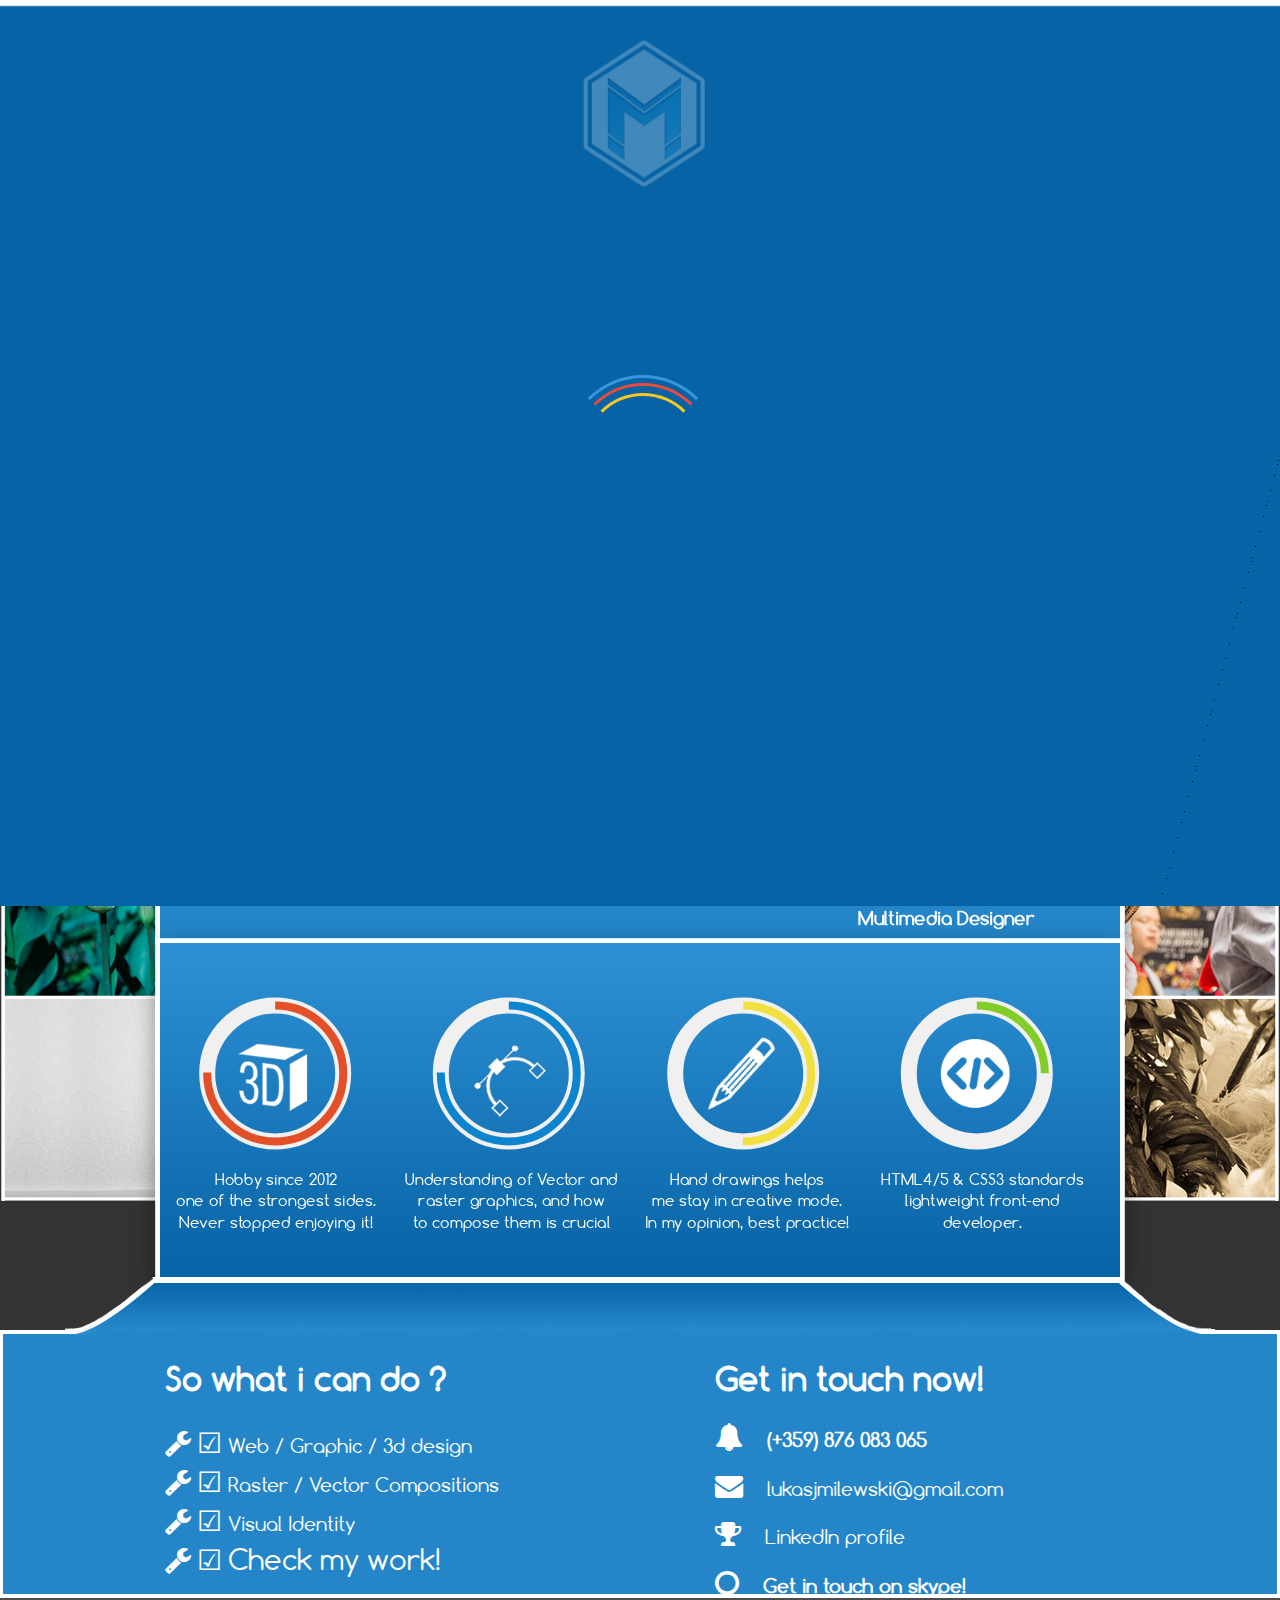
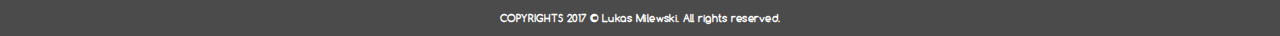
==== index.html @ 4ed50b87 "Updates" ====
<!DOCTYPE html>
<html>
	<head>
		<meta charset="UTF-8" />
			<title>Lukas Jan Milewski Personal Website</title>
                <meta name="robots" content="index" />
                <meta name="description" content="This is my personal website" />
                <meta name="keywords" content="Web designer , webdesignm web design , frontend developer , multimedia designer, graphic designer, grafisk designer , 3d , internship student from europe, 3d art, freelance designer, posters, logos, vector bitmap graphics, junior freelance designer ,
                                        prywatny freelancer , prywatny grafik komputerowy podkarpackie , grafik komputerowy podkarpackie , freelancer podkarpacke , webdesigner podkarpackie , freelance web designer , grafik do wynajęcia , szukam grafika komputerowego, szukam grafika komputerowego na podkarpaciu , prywatni graficy na podkarpaciu , prywatny grafik komputerowy podkarpacie
 />


                 <meta name="viewport" content="width=device-width, initial-scale=1">

                <link rel="Stylesheet" type="text/css" href="css/styles.css" />
                <link rel="stylesheet" type="text/css" href="css/font-awesome-animation.min.css">
                <link rel="stylesheet" type="text/css" href="css/mediaQuerries.css" />
                <link rel="stylesheet" type="text/css" href="https://cdnjs.cloudflare.com/ajax/libs/font-awesome/4.5.0/css/font-awesome.css">

                <link rel="shortcut icon" href="img/logo.ico">

                <script type="text/javascript" src="js/jquery-1.9.1.min.js"></script>
                <script type="text/javascript" src="js/jssor.slider.mini.js"></script>




			<script>
					jQuery(document).ready(function ($) {

						var jssor_1_SlideshowTransitions = [

                            {$Duration:1000,x:-0.1,y:-0.7,$Rotate:0.1,$During:{$Left:[0.6,0.4],$Top:[0.6,0.4],$Rotate:[0.6,0.4]},$Easing:{$Left:$Jease$.$InQuad,$Top:$Jease$.$InQuad,$Opacity:$Jease$.$Linear,$Rotate:$Jease$.$InQuad},$Opacity:2,$Brother:{$Duration:1000,x:0.2,y:0.5,$Rotate:-0.1,$Easing:{$Left:$Jease$.$InQuad,$Top:$Jease$.$InQuad,$Opacity:$Jease$.$Linear,$Rotate:$Jease$.$InQuad},$Opacity:2}},
                                /*
						  {$Duration:1000,x:0.2,y:-0.1,$Delay:20,$Cols:8,$Rows:4,$Clip:15,$During:{$Left:[0.3,0.7],$Top:[0.3,0.7]},$Formation:$JssorSlideshowFormations$.$FormationStraightStairs,$Assembly:260,$Easing:{$Left:$Jease$.$InWave,$Top:$Jease$.$InWave,$Clip:$Jease$.$OutQuad},$Outside:true,$Round:{$Left:0.8,$Top:2.5}},
						  {$Duration:1000,x:0.3,y:-0.3,$Delay:80,$Cols:8,$Rows:4,$Clip:15,$During:{$Left:[0.3,0.7],$Top:[0.3,0.7]},$Easing:{$Left:$Jease$.$InJump,$Top:$Jease$.$InJump,$Clip:$Jease$.$OutQuad},$Outside:true,$Round:{$Left:0.8,$Top:2.5}},
						  {$Duration:1000,x:1,y:0.2,$Delay:30,$Cols:10,$Rows:5,$Clip:15,$During:{$Left:[0.3,0.7],$Top:[0.3,0.7]},$SlideOut:true,$Reverse:true,$Formation:$JssorSlideshowFormations$.$FormationStraightStairs,$Assembly:2050,$Easing:{$Left:$Jease$.$InOutSine,$Top:$Jease$.$OutWave,$Clip:$Jease$.$InOutQuad},$Outside:true,$Round:{$Top:1.3}},

						  {$Duration:1000,$Delay:30,$Cols:8,$Rows:4,$Clip:15,$SlideOut:true,$Formation:$JssorSlideshowFormations$.$FormationStraightStairs,$Assembly:2049,$Easing:$Jease$.$OutQuad},
						  {$Duration:1000,$Delay:80,$Cols:8,$Rows:4,$Clip:15,$SlideOut:true,$Easing:$Jease$.$OutQuad},
						  {$Duration:1000,y:-1,$Cols:12,$Formation:$JssorSlideshowFormations$.$FormationStraight,$ChessMode:{$Column:12}},
						  {$Duration:1000,x:-0.2,$Delay:40,$Cols:12,$SlideOut:true,$Formation:$JssorSlideshowFormations$.$FormationStraight,$Assembly:260,$Easing:{$Left:$Jease$.$InOutExpo,$Opacity:$Jease$.$InOutQuad},$Opacity:2,$Outside:true,$Round:{$Top:0.5}},
						  {$Duration:1000,y:-1,$Delay:60,$Cols:15,$SlideOut:true,$Formation:$JssorSlideshowFormations$.$FormationStraight,$Easing:$Jease$.$OutJump,$Round:{$Top:1.5}}*/
						];

						var jssor_1_options = {
						  $AutoPlay: true,
						  $SlideshowOptions: {
							$Class: $JssorSlideshowRunner$,
							$Transitions: jssor_1_SlideshowTransitions,
							$TransitionsOrder: 1
						  },
						  $ArrowNavigatorOptions: {
							$Class: $JssorArrowNavigator$
						  },
						  $BulletNavigatorOptions: {
							$Class: $JssorBulletNavigator$
						  }
						};

						var jssor_1_slider = new $JssorSlider$("jssor_1", jssor_1_options);

						//responsive code begin
						//you can remove responsive code if you don't want the slider scales while window resizing
						function ScaleSlider() {
							var refSize = jssor_1_slider.$Elmt.parentNode.clientWidth;
							if (refSize) {
								refSize = Math.min(refSize, 960);
								jssor_1_slider.$ScaleWidth(refSize);
							}
							else {
								window.setTimeout(ScaleSlider, 30);
							}
						}
						ScaleSlider();
						$(window).bind("load", ScaleSlider);
						$(window).bind("resize", ScaleSlider);
						$(window).bind("orientationchange", ScaleSlider);
						//responsive code end
					});
		</script>

		<style>

			/* jssor slider bullet navigator skin 01 css */
			/*
			.jssorb01 div           (normal)
			.jssorb01 div:hover     (normal mouseover)
			.jssorb01 .av           (active)
			.jssorb01 .av:hover     (active mouseover)
			.jssorb01 .dn           (mousedown)
			*/
			.jssorb01 {
				position: absolute;
			}
			.jssorb01 div, .jssorb01 div:hover, .jssorb01 .av {
				position: absolute;
				/* size of bullet elment */
				width: 12px;
				height: 12px;
				filter: alpha(opacity=70);
				opacity: .7;
				overflow: hidden;
				cursor: pointer;
				border: #000 1px solid;
			}
			.jssorb01 div { background-color: gray; }
			.jssorb01 div:hover, .jssorb01 .av:hover { background-color: #d3d3d3; }
			.jssorb01 .av { background-color: #fff; }
			.jssorb01 .dn, .jssorb01 .dn:hover { background-color: #555555; }

			/* jssor slider arrow navigator skin 05 css */
			/*
			.jssora05l                  (normal)
			.jssora05r                  (normal)
			.jssora05l:hover            (normal mouseover)
			.jssora05r:hover            (normal mouseover)
			.jssora05l.jssora05ldn      (mousedown)
			.jssora05r.jssora05rdn      (mousedown)
			*/
			.jssora05l, .jssora05r {
				display: block;
				position: absolute;
				/* size of arrow element */
				width: 40px;
				height: 40px;
				cursor: pointer;
				background: url('img/a17.png') no-repeat;
				overflow: hidden;
			}
			.jssora05l { background-position: -10px -40px; }
			.jssora05r { background-position: -70px -40px; }
			.jssora05l:hover { background-position: -130px -40px; }
			.jssora05r:hover { background-position: -190px -40px; }
			.jssora05l.jssora05ldn { background-position: -250px -40px; }
			.jssora05r.jssora05rdn { background-position: -310px -40px; }
		</style>

        <style>

            .mainContainer {height:1084px;}
            footer {margin-top: 0px;}
        </style>
	</head>
	<body>
		<div class="languageBar">
			<div class="languageHolder">
				<div id="en"><a href="#">EN</a></div>
				<div id="pl">PL</div>
				<div id="dk">DK</div>
			</div>
		</div>
        <div class="PushNavigation"></div>
		<div class="navigation">
			<div class="navigationImage">
					<div class="navigationBar">
						<ul>
						  <li><a class="glow" href="index.html">Home</a></li>
						  <li><a class="glow" href="skills.html">Skills</a></li>
						  <li><a class="glow" href="portfolio.html">Portfolio</a></li>
						  <li><a class="glow" href="aboutme.html">About me</a></li>
						</ul>
					</div>
					<div class="logo"></div>
				</div>
		</div>
        <div id="backgroundDrawings"><img src="img/background-drawings.png"></div>
		<div class="mainContainer">

				 <div id="jssor_1" style="position: relative; margin: 0 auto; top: 0px; left: 0px; width:960px; height: 450px; overflow: hidden; visibility: hidden; border: 4px solid white; box-shadow: 0px 7px 25px 0px rgba(0, 0, 0, 0.5);">
					<!-- Loading Screen -->
					<div data-u="loading" style="position: absolute; top: 0px; left: 0px;">
						<div style="filter: alpha(opacity=70); opacity: 0.7; position: absolute; display: block; top: 0px; left: 0px; width: 100%; height: 100%;"></div>
						<div style="position:absolute;display:block;background:url('img/loading.gif') no-repeat center center;top:0px;left:-4px;width:100%;height:100%;"></div>
					</div>
					<div data-u="slides" style="cursor: default; position: relative; top: 0px; left: -4px; width: 960px; height: 480px; overflow: hidden; ">
						<div data-p="112.50" style="display: none;">
							<img data-u="image" src="img/sliderImage2.png" />
							<h3> &nbsp;&nbsp;Photoshop</h3>
							<h4> &nbsp;&nbsp;&nbsp;Compositions</h4>
						</div>
						<div data-p="112.50" style="display: none;">
							<img data-u="image" src="img/sliderImage.png" />
							<h3> &nbsp;&nbsp;3d Maya 2016 + LightRoom</h3>
							<h4> &nbsp;&nbsp;&nbsp;Rendering, modeling, lighting + lightroom</h4>
						</div>
						<div data-p="112.50" style="display: none;">
							<img data-u="image" src="img/sliderImage3.png" />
							<h3> &nbsp;&nbsp;Photography + Lightroom </h3>
							<h4> &nbsp;&nbsp;&nbsp;Shot taken in Copenhagen's Festival</h4>
						</div>
						<div data-p="112.50" style="display: none;">
							<img data-u="image" src="img/sliderImage4.png" />
							<h3> &nbsp;&nbsp;3d Maya 2016 </h3>
							<h4> &nbsp;&nbsp;&nbsp;Modelling, texturing, rendering</h4>
						</div>
					</div>
					<!-- Bullet Navigator -->
					<div data-u="navigator" class="jssorb01" style="bottom:111px;right:16px;width: 107px; height: 33px;">
						<div data-u="prototype" style="width:12px;height:12px;border-radius: 25px;"></div>
					</div>
					<!-- Arrow Navigator -->
					<span data-u="arrowleft" class="jssora05l" style="top:220px;left:8px;width:40px;height:40px;" data-autocenter="2"></span>
					<span data-u="arrowright" class="jssora05r" style="top:220px;right:8px;width:40px;height:40px;" data-autocenter="2"></span>



		</div>

				<div class="intrudoction">
					<div class="intrudoctionLeft">
						<h1>Be my guest!</h1>
                            <div class="introductionText">

                                <h3>
                                    <p>Graphic / Web hybrid with some light front-end skills.
                                    Started working with graphics in 2013, eager to learn.</p>
                                    <p>Currently living in: <img src="img/flag.svg" class="flag flag-bg" alt="Bulgaria" /> </p>
                                    <p>Bulgaria, Sofia</p>
                                    <p>I always develop, learn, share knowledge and experience.</p>
                                    <p>Enjoy! ;)</p>
                                </h3>

                            </div>

					</div>
					<div class="intrudoctionRight">
						<div id="myFace"><img src="img/myFace.png"/></div>
						<div class="tooltip">
							<p class="tooltiptxt">My pleasure !</p>
						</div>
							<h1>Lukas Jan Milewski</h1>
							<h2> Multimedia Designer</h2>
					</div>
				</div>




			<div class="frontPageSkills">

									<!-- HTML Chart -->
					  <figure class="chart" data-percent="75">
						<figcaption></figcaption>
						 <img class="html" src="img/3dicon.png">
						<svg width="200" height="200">
						  <circle class="outer" cx="95" cy="95" r="85" transform="rotate(-90, 95, 95)"/>
						</svg>

					  </figure>
					  <!-- CSS Chart -->
					  <figure class="chart" data-percent="75">
						<figcaption></figcaption>
						<img class="css" src="img/vectoricon.png">
						<svg width="200" height="200">
						  <circle class="outer" cx="95" cy="95" r="85" transform="rotate(-90, 95, 95)"/>
						</svg>
					  </figure>

					  <!-- Javascript Chart -->
					  <figure class="chart" data-percent="50">
						<figcaption></figcaption>
						<img class="javascript" src="img/drawingicon.png">
						<svg width="200" height="200">
						  <circle class="outer" cx="95" cy="95" r="85" transform="rotate(-90, 95, 95)"/>
						</svg>
					  </figure>

					  <!-- Node.js Chart -->
					  <figure class="chart" data-percent="25">
						<figcaption></figcaption>
						<img class="node" src="img/htmlicon.png">
						<svg width="200" height="200">
						  <circle class="outer" cx="95" cy="95" r="85" transform="rotate(-90, 95, 95)"/>
						</svg>
					  </figure>
					</section>
					<div class="skillsDescription">
						<div class="skills3d">
							<h3>Hobby since 2012  </br>
							one of the strongest sides.</br>
							Never stopped enjoying it! </br></h3>

						</div>
						<div class="skillsVector">
							<h3>Understanding of Vector and </br>
							raster graphics, and how</br>
							to compose them  is crucial</br></h3>

						</div>
						<div class="skillsDrawings">
							<h3>Hand drawings helps</br>
							 me stay in creative mode.</br>
							 In my opinion, best practice!</br></h3>


						</div>
						<div class="skillsCoding">
							<h3>HTML4/5 & CSS3 standards  </br>
							lightweight front-end developer.</br>
							</h3>
				</div>
					</div>
			</div>
		</div>

		<div id="backgroundPhotos"><img src="img/background-photographies.png"></div>

		<!-- <div id="containerPusher"></div> -->

		<footer>
				<div class="footerContainer">
						<div class="footerGraphic"></div>
							<div class="footerSides">
								<div class="footerLeft">
									<h1>So what i can do ?</h1>
                                        <h3>
                                            <i class="fa fa-wrench faa-wrench animated-hover"></i> <a href="" >&#9745</a> Web / Graphic / 3d design <br>
                                            <i class="fa fa-wrench faa-wrench animated-hover"></i> <a href="" style="">&#9745</a> Raster / Vector Compositions <br>
                                            <i class="fa fa-wrench faa-wrench animated-hover"></i> <a href="" style="">&#9745</a> Visual Identity</br>
                                            <i class="fa fa-wrench faa-wrench animated fa-4x"></i> <a href="" style="">&#9745</a> <a href="http://lukasjmilewski.com/portfolio.html" style="">Check my work!</a>
                                        </h3>
								</div>
								<div class="footerRight">
								<a></a>
									<h1>Get in touch now!</h1>
									<h3><i class="fa fa-bell faa-ring animated"></i>&nbsp&nbsp&nbsp <a href="tel:+359876083065">(+359) 876 083 065</a> </br> </h3>
									<h3><i class="fa fa-envelope faa-horizontal animated"></i>   &nbsp&nbsp    lukasjmilewski@gmail.com </br></h3>
									<h3><i class="fa fa-trophy faa-tada animated"></i>&nbsp&nbsp&nbsp <a href="http://www.linkedin.com/in/paxidro">LinkedIn profile</a> </h3>
									<h3><i class="fa fa-circle-o faa-burst animated"></i>  &nbsp&nbsp <a href="skype:avogadra251?call">Get in touch on skype!</a> </br></h3>

								</div>
							</div>
				</div>
				<div class="footerGrey"><h4>COPYRIGHTS 2017 © Lukas Milewski. All rights reserved.</h4></div>
		</footer>
        <a href="https://www.worldflagcounter.com/details/drM" style="display:none;"><img src="https://www.worldflagcounter.com/drM/" alt="Flag Counter"></a>
		<div id="loader-wrapper">
			<div id="loader"></div>

			<div class="loader-section section-left"></div>
			<div class="loader-section section-right"></div>
			<div class="loader-section section-center"></div>
		</div>

		<script type="text/javascript" >
				$(document).ready(function() {
						setTimeout(function(){
							$('body').addClass('loaded');
						}, 3000);

						$("div.logo").css('display', 'none').fadeIn(2500);
					});
		</script type="text/javascript">
		<script>
			/*$(document).ready(function(){

			});*/
		</script>

				<!--Preloader 1 test
			<div id="loading">
				<div id="loading-center">
					<div id="loading-center-absolute">
					<div id="object"></div>
				</div>
			</div>

				</div>

			<script type="text/javascript">
			$(document).ready(function() {
					$(window).load(function() {
					$("#loading-center").click(function() {
					$("#loading").fadeOut(500);
					})
			});

			</script>
			<script type="text/javascript">
				$(window).load(function() {
				   $("#loading").fadeOut(500);
				})
			</script>
			-->


		</div>
	</body>
</html>
---- css/styles.css ----
body {
    background-color: #E9F0F5;
    color: #333;

}


body {
    /*

    background-image: url("../img/background-opacity.png");
     background-repeat: repeat;
    background-size: 600px 600px;


    */


    /*
    linear-gradient(27deg, #151515 5px, transparent 5px) 0 5px,
    linear-gradient(207deg, #151515 5px, transparent 5px) 10px 0px,
    linear-gradient(27deg, #222 5px, transparent 5px) 0px 10px,
    linear-gradient(207deg, #222 5px, transparent 5px) 10px 5px,
    linear-gradient(90deg, #1b1b1b 10px, transparent 10px),
    linear-gradient(#1d1d1d 25%, #1a1a1a 25%, #1a1a1a 50%, transparent 50%, transparent 75%, #242424 75%, #242424);
    */
    background-color: #000C;
    background-size: 20px 20px;
	margin: 0 auto;
    padding: 0;
	font-family: Arial, Helvetica, sans-serif;

}
html {
   -webkit-font-smoothing: antialiased;
  -moz-osx-font-smoothing: grayscale;
}

@font-face {
    font-family: 'myFirstFont';
    src: url('../font/Comfortaa-Regular.ttf');
	font-weight: normal;
    font-style: normal;
}
@font-face {
    font-family: 'mySecondFont';
    src: url('../font/Notera_PersonalUseOnly.ttf');
	font-weight: normal;
    font-style: normal;
}

/*
::-webkit-scrollbar {
  width: 7px;
  height: 7px;
  cursor: pointer
}

::-webkit-scrollbar-track {
  background-color: #ddd;
  border-radius: 10px
}

::-webkit-scrollbar-thumb {
  border-radius: 12px;
  background-color: #2486c9;
}

*/

/* Let's get this party started */
::-webkit-scrollbar {
    width: 16px;
    height: 16px;
}


/* Track */
::-webkit-scrollbar-track {
    -webkit-box-shadow: inset 0 0 6px rgba(0,0,0,0.3);
    -webkit-border-radius: 10px;
    border-radius: 10px;
}

/* Handle */
::-webkit-scrollbar-thumb {
    -webkit-border-radius: 10px;
    border-radius: 10px;
    background: #2486C9;
    -webkit-box-shadow: inset 0 0 6px rgba(0,0,0,0.5);
}
::-webkit-scrollbar-thumb:window-inactive {
    background: rgba(255,0,0,0.4);
}


/*main navigation*/
ul {
	
    list-style-type: none;
    margin: 0;
    padding: 0;
    overflow: hidden;
}
body > div.navigation > div > div.navigationBar > ul li {
float: left;
}

div.navigation > div > div.navigationBar > ul li a {
	font-family: myFirstFont;
    display: block;
    color: white;
    text-align: center;
    padding: 15px 120px;
    text-decoration: none;
	font-weight: bold;
	font-size: 20;
}


.PushNavigation {
    height: 40px;
}



/* Change the link color to #111 (black) on hover */

.navigationBar {
	width: 1200px;
	height:40px;
	margin: 0 auto;

}
/*main navigation*/


.languageBar {
	background-color: #4b4b4b;
	height: 38px;
	min-width: 1280px;
	
}
.navigation {
	border-width: 4px;
	border-top-color: rgb(255, 255, 255);
	border-bottom-color: rgb(255, 255, 255);
	border-left-color: #2486c9;
	border-right-color: #2486c9;
	border-style: solid;
	/* box-shadow: 0px 7px 11px 0px rgba(0, 0, 0, 0.38); */
    background-color: #2486c9;
	min-width: 1280px;
	height: 15px;
	z-index: 111;
	
 
}
.navigationImage  {
	background-image: url("../img/navigation2.png");
	background-repeat: no-repeat;
	background-position: center; 
	   margin: 0 auto;
	height: 78px;
	margin-top: 15px;


}
.navigation img {
	margin: 0 auto;
	

}
.logo {
	margin: 0 auto;
	margin-top: -131px;
	background-image: url("../img/logo.png");
	width: 180px;
	height: 215px;
	 position: relative;
    z-index: 999999;
		  -moz-transform: scale(0.80);
    -webkit-transform: scale(0.80);
    transform: scale(0.68);
}
div.navigation > div > div.navigationBar > ul > li:nth-child(3) > a {
	margin-left: 105px;
	    width: 0px;
		margin-top: -16px;
		padding-left: 76px;
}
div.navigation > div > div.navigationBar > ul > li:nth-child(4) > a {
	margin-left:-19px;
	margin-top: -16px;
	width: 122px;
}
div.navigation > div > div.navigationBar > ul > li:nth-child(1) > a
{
margin-top: -16px;
margin-left: 25px;

}

div.navigation > div > div.navigationBar > ul > li:nth-child(2) > a {
	margin-top:  -14px;
	padding-left: 40px;
}

a.glow, a.glow:hover, a.glow:focus {
	text-decoration: none;
	color: #fff;
	text-shadow: none;
	-webkit-transition: 500ms linear 0s;
	-moz-transition: 500ms linear 0s;
	-o-transition: 500ms linear 0s;
	transition: 500ms linear 0s;
	outline: 0 none;
}
div.mainContainer > div.sliderImage > div > img:nth-child(2) {

}

a.glow:hover, a.glow:focus
{
	color: #fff;
	text-shadow: -1px 1px 5px #ffc, 1px -1px 5px #fff;
}



body > footer > div.footerContainer > div.footerSides > div.footerRight > h3:nth-child(3) > a,
body > footer > div.footerContainer > div.footerSides > div.footerRight > h3:nth-child(6) > a,
body > div.mainContainer > footer > div.footerContainer > div.footerSides > div.footerRight > h3:nth-child(3) > a,
body > div.mainContainer > footer > div.footerContainer > div.footerSides > div.footerRight > h3:nth-child(6) > a
{
    text-decoration: none;
    color: white;
    font-weight: bold;
}


body > footer > div.footerContainer > div.footerSides > div.footerLeft > h3 > a:nth-child(2),
body > footer > div.footerContainer > div.footerSides > div.footerLeft > h3 > a:nth-child(5),
body > footer > div.footerContainer > div.footerSides > div.footerLeft > h3 > a:nth-child(8),
body > footer > div.footerContainer > div.footerSides > div.footerLeft > h3 > a:nth-child(11),
body > footer > div.footerContainer > div.footerSides > div.footerLeft > h3 > a:nth-child(12)

{
    transition: all 0.5s ease-out;
    text-decoration: none; color:#fff; font-size:1.5em;
}

body > footer > div.footerContainer > div.footerSides > div.footerLeft > h3 > a:nth-child(2):hover,
body > footer > div.footerContainer > div.footerSides > div.footerLeft > h3 > a:nth-child(5):hover,
body > footer > div.footerContainer > div.footerSides > div.footerLeft > h3 > a:nth-child(8):hover,
body > footer > div.footerContainer > div.footerSides > div.footerLeft > h3 > a:nth-child(11):hover,
body > footer > div.footerContainer > div.footerSides > div.footerLeft > h3 > a:nth-child(12):hover

{
 color: #1cc940;
}

/************************************************
mainContainer start
*************************************************/
/*how many images we have*/
$slides: 4;

/* how much we want each slide to show*/
$time_per_slide: 4;

/* total time needed for full animation*/
$total_animation_time: $time_per_slide * $slides;


.sliderContainer {
  margin: 0 auto;
  width: 1200px;
  height: 600px;
  overflow: hidden;
  border: 10px solid;
  border-top-color: #856036;
  border-left-color: #5d4426;
  border-bottom-color: #856036;
  border-right-color: #5d4426;
  position: relative;

}

.photo {
  position: relative;
  animation: round 16s infinite;
  opacity: 0;
}

@keyframes round {
  25% {
    opacity: 1;
  }
  40% {
    opacity: 0;
  }
}
img:nth-child(1) {
  animation-delay: 12s;
}

img:nth-child(2) {
  animation-delay: 8s;
}

img:nth-child(3) {
  animation-delay: 4s;
}

img:nth-child(4) {
  animation-delay: 0s;
}

@for $index from 1 to $slides + 1{
  img:nth-child(#{$index}){
    animation-delay:#{$total_animation_time - $time_per_slide * $index}s
  }
}

@for $index from 1 to $slides + 1{
  img:nth-child(#{$index}){
    animation-delay:#{$total_animation_time - $time_per_slide * $index}s
  }
}
/********************************************************
Front page skills 
/********************************************************/
/* Import the Google Font 'Lato' */

@import url(http://fonts.googleapis.com/css?family=Lato:300,400,700);

/* Container styles */


.container {
  padding: 50px 0;
  text-align: center;
}

.chart {
  position: relative;
  display: inline-block;
  color: #999;
  font-size: 20px;
  text-align: center;
  margin: 0px 49px;
}

.chart figcaption {
  padding: 50px 25px;
  width: 100px;
  height: 50px;
  border: 20px solid #f0f0f0;
  border-radius: 100px;
  line-height: 50px;
}

.chart img {
  position: absolute;
  max-width: 100px;
  max-height: 100px;

}


/* END Container styles */


/* Colors for the circles and positions for the graphics */

.html {
  top: 50px;
  left: 45px;
}

.html + svg .outer {
  stroke: #e34f26;
}

.css {
  top: 55px;
  left: 48px;
}

.css + svg .outer {
  stroke: #0d84ce;
}

.javascript {
  max-width: 90px;
  max-height: 90px;
  top: 45px;
  left: 45px;
}

.javascript + svg .outer {
  stroke: #f0e040;
}

.node {
  width: 200px;
  height: 200px;
  top: 45px;
  left: 45px;
}

.node + svg .outer {
  stroke: #83cd29;
}

.chart svg {
  position: absolute;
  top: 0;
  left: 0;
}

.outer {
  fill: transparent;
  stroke: #333;
  stroke-width: 10;
  stroke-dasharray: 534;
  transition: stroke-dashoffset 1s;
  -webkit-animation-play-state: running;
  /* firefox bug fix - won't rotate at 90deg angles */
  -moz-transform: rotate(-89deg) translateX(-190px);
}

.chart:hover .outer {
  stroke-dashoffset: 534 !important;
  -webkit-animation-play-state: paused;
}


/* END Circle colors and graphic positions */


/* Set the initial values for the animation */

.chart[data-percent='100'] .outer {
  stroke-dashoffset: 0;
  -webkit-animation: show100 2s;
  animation: show100 2s;
}

.chart[data-percent='75'] .outer {
  stroke-dashoffset: 133;
  -webkit-animation: show75 2s;
  animation: show75 2s;
}

.chart[data-percent='50'] .outer {
  stroke-dashoffset: 267;
  -webkit-animation: show50 2s;
  animation: show50 2s;
}

.chart[data-percent='25'] .outer {
  stroke-dashoffset: 401;
  -webkit-animation: show25 2s;
  animation: show25 2s;
}


/* END set initial animation values */


/* Keyframes for the initial animation */

@-webkit-keyframes show100 {
  from {
    stroke-dashoffset: 537;
  }
  to {
    stroke-dashoffset: 0;
  }
}

@keyframes show100 {
  from {
    stroke-dashoffset: 537;
  }
  to {
    stroke-dashoffset: 0;
  }
}

@-webkit-keyframes show75 {
  from {
    stroke-dashoffset: 537;
  }
  to {
    stroke-dashoffset: 134;
  }
}

@keyframes show75 {
  from {
    stroke-dashoffset: 537;
  }
  to {
    stroke-dashoffset: 124;
  }
}

@-webkit-keyframes show50 {
  from {
    stroke-dashoffset: 537;
  }
  to {
    stroke-dashoffset: 267;
  }
}

@keyframes show50 {
  from {
    stroke-dashoffset: 537;
  }
  to {
    stroke-dashoffset: 267;
  }
}

@-webkit-keyframes show25 {
  from {
    stroke-dashoffset: 537;
  }
  to {
    stroke-dashoffset: 401;
  }
}

@keyframes show25 {
  from {
    stroke-dashoffset: 537;
  }
  to {
    stroke-dashoffset: 401;
  }
}

.skillsDescription {
	width: 1200px;
	height: 170px;

}
.skillsDescription h3 {
	font-weight: normal;
}
.skills3d , .skillsVector, .skillsDrawings, .skillsCoding {
	width: 290px;
	height: 170px;
	display: inline-block;
	color: #fff;
	font-family: 'myFirstFont';
	text-align: center;
}
body > doctype > div.mainContainer > div.frontPageSkills > div > div.skills3d > h3 {
	margin-top: -5px;
	    font-size: 20px;
}
body > doctype > div.mainContainer > div.frontPageSkills > div > div.skillsVector > h3 {
	font-size: 20px;
}
body > doctype > div.mainContainer > div.frontPageSkills > div > div.skillsDrawings > h3{
	font-size: 20px;
}
body > doctype > div.mainContainer > div.frontPageSkills > div > div.skillsCoding > h3 {
	font-size: 20px;
}

/* END Keyframes for the initial animation */
/********************************************************
Front page skills 
/********************************************************/
.mainContainer {
	width: 100%;
    height: auto;

    position: relative;
    z-index: 1;
	
}
.sliderimage {
	width: 900px;
	height: 605px;
    border-top-width: 8px;
    border-left-width: 8px;
    border-right-width: 8px;
	border-color: rgb(255, 255, 255);
	border-style: solid;
	  -moz-transform: scale(0.80);
    -webkit-transform: scale(0.80);
    transform: scale(0.80);
	margin: 0 auto;
	position:relative;
	z-index:1;
	    margin-top: -70px;
}
.intrudoction {
	width: 1200px;
	height: 420px;
  border-width: 3px;
  border-color: rgb(255, 255, 255);
  border-style: solid;
    border-bottom-width: 6px;
    border-left-width: 6px;
    border-right-width: 6px;
  /*background-image: -moz-linear-gradient( 90deg, rgb(6,99,165) 0%, rgb(46,145,213) 100%);
  background-image: -webkit-linear-gradient( 90deg, rgb(6,99,165) 0%, rgb(46,145,213) 100%);
  background-image: -ms-linear-gradient( 90deg, rgb(6,99,165) 0%, rgb(46,145,213) 100%); *
  */
    background-color: #2486c9;
	 -moz-transform: scale(0.80);
    -webkit-transform: scale(0.80);
    transform: scale(0.80);
    margin: 0 auto;
    position: relative;
    top:-46px;
    box-shadow: 0px 7px 25px 0px rgba(0, 0, 0, 0.5);

}
.intrudoction h3 {
    font-family: 'myFirstFont';
	width: 600px;
	color: white;
	padding-left: 30px;
	font-weight: normal;
	font-size: 20px;
}
.intrudoction h1 {
    font-family: 'myFirstFont';
	color: white;
	padding-left: 30px;
	font-size: 36px;
}
.intrudoctionLeft {
	width: 580px;
	height: 500px;
	float:left;
}

.intrudoctionRight {
	width: 600px;
	height: 500px;
	float: right;
}
#myFace {
	
	width: 278px;
	height: 277px;
	margin: 0 auto;
    margin-top: 30px;
    border-radius: 150px;
}
div.navigation > div > div.navigationBar > ul > li > a{
	font-size: 24px;
}
/**********************************************************
@-webkit-keyframes myFace {
0% { -webkit-transform: rotate(0deg) translate(2px, 1px); }
10% { -webkit-transform: rotate(2deg) translate(1px, 2px); }
20% { -webkit-transform: rotate(-2deg) translate(3px, 0px) ; }
30% { -webkit-transform: rotate(0deg) translate(0px, -2px); }
40% { -webkit-transform: rotate(-2deg) translate(-1px, 1px); }
50% { -webkit-transform: rotate(2deg) translate(1px, -2px); }
60% { -webkit-transform: rotate(0deg) translate(3px, -1px); }
70% { -webkit-transform: rotate(2deg) translate(-2px, -1px); }
80% { -webkit-transform: rotate(-2deg) translate(1px, 1px); }
90% { -webkit-transform: rotate(0deg) translate(-2px, -2px); }
100% { -webkit-transform: rotate(2deg) translate(-1px, 2px); }
}

#myFace img:hover {
-webkit-animation-name: myFace;
-webkit-animation-duration: 1s;
-webkit-animation-timing-function: linear;
-webkit-animation-iteration-count: infinite;
animation-name: myFace;
animation-duration: 1s;
animation-timing-function: linear;
animation-iteration-count: 1;
}
*********************************************************/
#myFace {
  padding: 20px 40px;
  color: #fff;
  /* transition: transform 0.2s; */
}
#myFace:hover {
  color: #fff;
  animation: shake 1s ease-in-out;
}
@keyframes shake {
  0% {
    transform: translateX(0);
  }

  20% {
    transform: translateX(-10px);
  }

  40% {
    transform: translateX(10px);
  }

  60% {
    transform: translateX(-10px);
  }

  80% {
    transform: translateX(10px);
  }

  100% {
    transform: translateX(0);
  }
}

#myFace {
  cursor: pointer;

}
 
#myFace img {
  filter: url("data:image/svg+xml;utf8,<svg xmlns='http://www.w3.org/2000/svg'><filter id='grayscale'><feColorMatrix type='matrix' values='0.3333 0.3333 0.3333 0 0 0.3333 0.3333 0.3333 0 0 0.3333 0.3333 0.3333 0 0 0 0 0 1 0'/></filter></svg>#grayscale");
  /* Firefox 10+, Firefox on Android */
  -webkit-filter: grayscale(100%);
  filter: grayscale(100%);
  filter: gray;
  /* IE 6-9 */
  -moz-transition: all .5s ease-in;
  -o-transition: all .5s ease-in;
  -webkit-transition: all .5s ease-in;
  transition: all .5s ease-in;
    position: relative;
}
 
#myFace:hover img {
  filter: url("data:image/svg+xml;utf8,<svg xmlns='http://www.w3.org/2000/svg'><filter id='grayscale'><feColorMatrix type='matrix' values='1 0 0 0 0, 0 1 0 0 0, 0 0 1 0 0, 0 0 0 1 0'/></filter></svg>#grayscale");
  -webkit-filter: none;
  filter: none;
  
  
}

.tooltip {
position: relative; opacity: 0; color: #FFF;
top: -100px; left: 200px;
width: 180px; height: 25px;font-size: 20px;
border-radius: 25px; -webkit-border-radius: 25px;
background-color: rgba(0,0,30,0.2);

-webkit-transition: .5s; transition: .5s;
-webkit-transform: rotateY(180deg); transform: rotateY(180deg);
text-align: center;
}
.intrudoctionRight.tooltip:after {
position: absolute; top: 100%; left: 45%; height: 0; width: 0;
border: 6px solid transparent; border-top: 6px solid rgba(0, 0, 30, 0.5);
content: "Awesome!"; white-space: nowrap; color:#DDD;
}
.intrudoctionRight:hover .tooltip {
opacity: 1; top: -350px;
-webkit-transform: rotateY(0deg); transform: rotateY(0deg);
}

.intrudoctionRight h1 {
	font-family: 'mySecondFont';
	font-weight: normal;
	font-size: 45px;
    text-align: center;
	margin-top: -60px;
}
.intrudoctionRight h2 {
	font-family: 'myFirstFont';
	color: white;
	font-weight: bold;
	font-size: 22px;
	text-align: right;
    padding-right: 18%;
    margin-top: -32px;
}
#backgroundPhotos {
    margin: 0 auto;
	position:relative;
    height: 100px;
    top: -435px;
    margin-top: 0px;
    z-index: -2;

}
#backgroundPhotos img{
	position: relative;
	z-index: -2;
	width: 100%;
	background-repeat: no-repeat;

}
#backgroundDrawings img {
	position: relative;
	z-index: -9;
	width: 100%;
	background-repeat: no-repeat;

}
#backgroundDrawings {
	position:relative;
    height: 45px;
    z-index:-2;
	
}

.frontPageSkills {
	position: relative;
	z-index: 2;
	width: 1200px;
	height: 420px;
	border-width: 6px;
	border-color: rgb(255, 255, 255);
	border-style: solid;
	background-image: -moz-linear-gradient( 90deg, rgb(6,99,165) 0%, rgb(46,145,213) 100%);
	background-image: -webkit-linear-gradient( 90deg, rgb(6,99,165) 0%, rgb(46,145,213) 100%);
	background-image: -ms-linear-gradient( 90deg, rgb(6,99,165) 0%, rgb(46,145,213) 100%);
	  -moz-transform: scale(0.80);
    -webkit-transform: scale(0.80);
    transform: scale(0.80);
    margin: 0 auto;
    top: -138px;
    box-shadow: 0px 7px 25px 0px rgba(0, 0, 0, 0.38);
}
/************************************************
mainContainer ends
*************************************************/

/************************************************
Footer starts
*************************************************/
footer {
    position: relative;
    z-index: 3;
	min-width: 1280px;
	margin: 0 auto;
    margin-top: -53px;
}

.footerGraphic {
	height: 90px;
	margin: 0 auto;
	width: 1150px;
	background-image: url("../img/footer2.png");
	background-repeat: no-repeat;
	margin-top: -88px;
	position: relative;
	z-index: 1;
	

}

.footerContainer{
	height: 260px;
	width: 99.5%;
	border-top-width: 4px;
	border-bottom-width: 4px;
	border-color: rgb(255, 255, 255);
	border-style: solid;
	background-color: #2486c9;
	margin: 0 auto;
	
}

.footerSides {
	width: 950px;
	height: 240px;
	margin: 0 auto;

	margin: 0 auto;
}
.footerSides i {
	    font-size: 1.5em;
}
.footerLeft  {
	font-family: myFirstFont;
	float: left;
	width: 400px;
	height: 240px;
	color: #fff;
}
.footerRight  {
	font-family: myFirstFont;
	float: right;
	margin: 0 auto;
	width: 400px;
	height: 240px;
	color: #fff;
}
.footerRight h3, .footerLeft h3 {
	font-weight: normal;
}
.footerGrey {
	background-color: #4b4b4b;
	height: 38px;
	width: 100%;
}
.footerGrey h4 {
	text-align: center;
	color: #fff;
	font-family: myFirstFont;
	padding-top: 15px;
	    margin: 0;
			zoom: 0.8;
	  -moz-transform: scale(0.8);
    -webkit-transform: scale(0.8);
    transform: scale(0.8);
}

.footerRight > h3:nth-child(5) > a:nth-child(2) {
	text-decoration:none;
	color: #fff;
}
/************************************************
Footer end
*************************************************/

/*************
Preloader1
****/
#loader-wrapper .loader-section {
    position: fixed;
    top: 0;
    width: 51%;
    height: 100%;
    background: #222222;
    z-index: 1000;
}
 
#loader-wrapper .loader-section.section-left {
    left: 0;
	background-color: #fff;
	background-color: #0663A5;
	 -ms-transform: skewX(15deg); /* IE 9 */
    -webkit-transform: skewX(15deg); /* Safari */
    transform: skewX(15deg);
	width:1400px;
	border-top: 6px solid white;
	z-index: 5;
	
}
 
#loader-wrapper .loader-section.section-right {
    right: 0;
	background-color: #0663A5;
	 -ms-transform: skewX(-15deg); /* IE 9 */
    -webkit-transform: skewX(-15deg); /* Safari */
    transform: skewX(-15deg);
	width:1400px;
	border-top: 6px solid white;
	z-index: 5;
}

#loader-wrapper .loader-section.section-center {
    right: 0;
	background-color: #fff;
	width:100%;
	height: 100%;
	z-index: 4;
}

#loader {
    z-index: 1001; /* anything higher than z-index: 1000 of .loader-section */
}
#content {
    margin: 0 auto;
    padding-bottom: 50px;
    width: 80%;
    max-width: 978px;
}

/* Loaded */
.loaded #loader-wrapper .loader-section.section-left {
    -webkit-transform: translateX(-100%);  /* Chrome, Opera 15+, Safari 3.1+ */
    -ms-transform: translateX(-100%);  /* IE 9 */
    transform: translateX(-100%);  /* Firefox 16+, IE 10+, Opera */
}
 
.loaded #loader-wrapper .loader-section.section-right {
    -webkit-transform: translateX(100%);  /* Chrome, Opera 15+, Safari 3.1+ */
    -ms-transform: translateX(100%);  /* IE 9 */
    transform: translateX(100%);  /* Firefox 16+, IE 10+, Opera */
}

.loaded #loader-wrapper .loader-section.section-center {
    -webkit-transform: translateY(100%);  /* Chrome, Opera 15+, Safari 3.1+ */
    -ms-transform: translateY(100%);  /* IE 9 */
    transform: translateY(100%);  /* Firefox 16+, IE 10+, Opera */
}

.loaded #loader {
    opacity: 0;
}
.loaded #loader-wrapper {
    visibility: hidden;
}
.loaded #loader {
    opacity: 0;
    -webkit-transition: all 0.3s ease-out; 
            transition: all 0.3s ease-out;
}
.loaded #loader-wrapper .loader-section.section-right,
.loaded #loader-wrapper .loader-section.section-left,
.loaded #loader-wrapper .loader-section.section-center {
 
    -webkit-transition: all 0.3s 0.3s ease-out; 
            transition: all 0.3s 0.3s ease-out;
}
.loaded #loader-wrapper {
        /*-webkit-transform: translateY(-100%);
            -ms-transform: translateY(-100%);
                transform: translateY(-100%);*/
 
        -webkit-transition: all 0.3s 0.6s ease-out; 
                transition: all 0.3s 0.6s ease-out;
}
.loaded #loader-wrapper .loader-section.section-right,
.loaded #loader-wrapper .loader-section.section-left,
.loaded #loader-wrapper .loader-section.section-center {
 
    -webkit-transition: all 0.7s 0.3s cubic-bezier(0.645, 0.045, 0.355, 1.000); 
                transition: all 0.7s 0.3s cubic-bezier(0.645, 0.045, 0.355, 1.000);
}
.loaded #loader-wrapper {
        /*-webkit-transform: translateY(-100%);
            -ms-transform: translateY(-100%);
                transform: translateY(-100%);*/
 
        -webkit-transition: all 0.3s 1s ease-out; 
                transition: all 0.3s 1s ease-out;
}
#loader-wrapper {
    position: fixed;
    top: 0;
    left: 0;
    width: 100%;
    height: 100%;
    z-index: 1000;
}
#loader {
    display: block;
    position: relative;
    left: 50%;
    top: 50%;
    width: 150px;
    height: 150px;
    margin: -75px 0 0 -75px;
    border-radius: 50%;
    border: 3px solid transparent;
    border-top-color: #3498db;

    -webkit-animation: spin 2s linear infinite; /* Chrome, Opera 15+, Safari 5+ */
    animation: spin 2s linear infinite; /* Chrome, Firefox 16+, IE 10+, Opera */

    z-index: 1001;
}

    #loader:before {
        content: "";
        position: absolute;
        top: 5px;
        left: 5px;
        right: 5px;
        bottom: 5px;
        border-radius: 50%;
        border: 3px solid transparent;
        border-top-color: #e74c3c;

        -webkit-animation: spin 3s linear infinite; /* Chrome, Opera 15+, Safari 5+ */
        animation: spin 3s linear infinite; /* Chrome, Firefox 16+, IE 10+, Opera */
    }

    #loader:after {
        content: "";
        position: absolute;
        top: 15px;
        left: 15px;
        right: 15px;
        bottom: 15px;
        border-radius: 50%;
        border: 3px solid transparent;
        border-top-color: #f9c922;

        -webkit-animation: spin 1.5s linear infinite; /* Chrome, Opera 15+, Safari 5+ */
          animation: spin 1.5s linear infinite; /* Chrome, Firefox 16+, IE 10+, Opera */
    }

    @-webkit-keyframes spin {
        0%   { 
            -webkit-transform: rotate(0deg);  /* Chrome, Opera 15+, Safari 3.1+ */
            -ms-transform: rotate(0deg);  /* IE 9 */
            transform: rotate(0deg);  /* Firefox 16+, IE 10+, Opera */
        }
        100% {
            -webkit-transform: rotate(360deg);  /* Chrome, Opera 15+, Safari 3.1+ */
            -ms-transform: rotate(360deg);  /* IE 9 */
            transform: rotate(360deg);  /* Firefox 16+, IE 10+, Opera */
        }
    }
    @keyframes spin {
        0%   { 
            -webkit-transform: rotate(0deg);  /* Chrome, Opera 15+, Safari 3.1+ */
            -ms-transform: rotate(0deg);  /* IE 9 */
            transform: rotate(0deg);  /* Firefox 16+, IE 10+, Opera */
        }
        100% {
            -webkit-transform: rotate(360deg);  /* Chrome, Opera 15+, Safari 3.1+ */
            -ms-transform: rotate(360deg);  /* IE 9 */
            transform: rotate(360deg);  /* Firefox 16+, IE 10+, Opera */
        }
    }

    #loader-wrapper .loader-section {
        position: fixed;
        top: 0;
        width: 51%;
        height: 100%;
        background: #222222;
        z-index: 1000;
        -webkit-transform: translateX(0);  /* Chrome, Opera 15+, Safari 3.1+ */
        -ms-transform: translateX(0);  /* IE 9 */
        transform: translateX(0);  /* Firefox 16+, IE 10+, Opera */
    }

    #loader-wrapper .loader-section.section-left {
        left: 0;
    }

    #loader-wrapper .loader-section.section-right {
        right: 0;
    }
	
	#loader-wrapper .loader-section.section-center {
        top: 0;
    }

    /* Loaded */
    .loaded #loader-wrapper .loader-section.section-left {
        -webkit-transform: translateX(-100%);  /* Chrome, Opera 15+, Safari 3.1+ */
            -ms-transform: translateX(-100%);  /* IE 9 */
                transform: translateX(-100%);  /* Firefox 16+, IE 10+, Opera */

        -webkit-transition: all 0.7s 0.3s cubic-bezier(0.645, 0.045, 0.355, 1.000);  
                transition: all 0.7s 0.3s cubic-bezier(0.645, 0.045, 0.355, 1.000);
    }

    .loaded #loader-wrapper .loader-section.section-right {
        -webkit-transform: translateX(100%);  /* Chrome, Opera 15+, Safari 3.1+ */
            -ms-transform: translateX(100%);  /* IE 9 */
                transform: translateX(100%);  /* Firefox 16+, IE 10+, Opera */

-webkit-transition: all 0.7s 0.3s cubic-bezier(0.645, 0.045, 0.355, 1.000);  
        transition: all 0.7s 0.3s cubic-bezier(0.645, 0.045, 0.355, 1.000);
    }
	
	.loaded #loader-wrapper .loader-section.section-center {
        -webkit-transform: translateY(100%);  /* Chrome, Opera 15+, Safari 3.1+ */
            -ms-transform: translateY(100%);  /* IE 9 */
                transform: translateY(100%);  /* Firefox 16+, IE 10+, Opera */

-webkit-transition: all 0.7s 0.3s cubic-bezier(0.645, 0.045, 0.355, 1.000);  
        transition: all 0.7s 0.3s cubic-bezier(0.645, 0.045, 0.355, 1.000);
    }
    
    .loaded #loader {
        opacity: 0;
        -webkit-transition: all 0.3s ease-out;  
                transition: all 0.3s ease-out;
    }
    .loaded #loader-wrapper {
        visibility: hidden;

        /*-webkit-transform: translateY(-100%);  /* Chrome, Opera 15+, Safari 3.1+ */
        /*    -ms-transform: translateY(-100%);  /* IE 9 */
        /*        transform: translateY(-100%);  /* Firefox 16+, IE 10+, Opera */

        -webkit-transition: all 0.3s 1s ease-out;  
                transition: all 0.3s 1s ease-out;
    }
    
    /* JavaScript Turned Off */
    .no-js #loader-wrapper {
        display: none;
    }
    .no-js h1 {
        color: #222222;
    }

    #content {
        margin: 0 auto;
        padding-bottom: 50px;
        width: 80%;
        max-width: 978px;
    }  


	

/*************
Preloader2
****/
#loading{
background-color: #bd4932;
height: 100%;
width: 100%;
position: fixed;
z-index: 1;
margin-top: 0px;
top: 0px;
}

#loading-center{
	width: 100%;
	height: 100%;
	position: relative;
}
#loading-center-absolute {
	position: absolute;
	left: 50%;
	top: 50%;
	height: 200px;
	width: 200px;
	margin-top: -100px;
	margin-left: -100px;
}
#object{
	width: 80px;
	height: 80px;
	background-color: #FFF;
	-webkit-animation: animate 1s infinite ease-in-out;
	animation: animate 1s infinite ease-in-out;
	margin-right: auto;
	margin-left: auto;
	margin-top: 60px;
}
@-webkit-keyframes animate {
  0% { -webkit-transform: perspective(160px); }
  50% { -webkit-transform: perspective(160px) rotateY(-180deg); }
  100% { -webkit-transform: perspective(160px) rotateY(-180deg) rotateX(-180deg); }
}

@keyframes animate {
  0% { 
    transform: perspective(160px) rotateX(0deg) rotateY(0deg);
    -webkit-transform: perspective(160px) rotateX(0deg) rotateY(0deg); 
  } 50% { 
    transform: perspective(160px) rotateX(-180deg) rotateY(0deg);
    -webkit-transform: perspective(160px) rotateX(-180deg) rotateY(0deg) ;
  } 100% { 
    transform: perspective(160px) rotateX(-180deg) rotateY(-180deg);
    -webkit-transform: perspective(160px) rotateX(-180deg) rotateY(-180deg);
  }
}
/*************
Preloader1
****/

#jssor_1 h3 {
	position: relative;
    z-index: 5;
    color: #fff;
    font-family: 'myFirstFont';
    margin-top: 400px;
	margin-left: 10px;
	width: 42%;
    background-color: rgba(0, 0, 0, 0.5);
    background: rgba(0, 0, 0, 0.5);
	border-bottom: 2px solid #fff;
}
#jssor_1 h4 {
	position: relative;
    z-index: 5;
    color: #fff;
    font-family: 'myFirstFont';
	margin-left: 10px;
	margin-top: -19px;
    font-size: 14px;
	width: 42%;
    background-color: rgba(0, 0, 0, 0.5);
    background: rgba(0, 0, 0, 0.5);
}

/************************************************
Screen Loader CSS end
***************/

.aboutMeContainer {
    margin: 0 auto;
    width: 960px;
    position: relative;
    top: 0px;
    border: 5px solid white;
    border-color: rgb(255, 255, 255);
    border-style: solid; background-color: #E9F0F5;
    box-shadow: rgba(0, 0, 0, 0.5) 0px 7px 25px 0px;
 }
.portfolioContainer {
	width: 960px;
	margin: 0 auto;
	border: 5px solid white;
    border-color: rgb(255, 255, 255);
    border-style: solid;
    background-color: #e9f0f5;
    box-shadow: rgba(0, 0, 0, 0.5) 0px 7px 25px 0px;

}
.skillsContainer {
	width: 960px;
	height: 1000px;
	margin: 0 auto;
	border: 5px solid white;
    border-color: rgb(255, 255, 255);
    border-style: solid;
    background-color: #e9f0f5;
    box-shadow: rgba(0, 0, 0, 0.5) 0px 7px 25px 0px;

}

div.skillsContainer h2 {
	font-family: MyFirstFont;
	text-align: center;
}
#pl , #dk , #en {
	display: inline;
    padding: 5px;
    background-color: #fff;
    border-radius: 50px;
    position: relative;
    top: 10px;
    font-family: MyFirstFont;
	    margin-left: 10px;
}
.languageHolder {
	margin-left: 80%;
}
.languageHolder a {
	text-decoration: none;
	font-size: bold;
	color: #2486c9;
}
#en {
	border: 3px solid #2486c9;
}
.whitePaper {
	background-color: #fff;
	width:100%;
	height:100%;
}
.skillsSeparator {
	height: 100%;
	width: 100%;
}
.boxHolder {
	    width: 700px;
    position: relative;
    left: 272px;
        top: -288px;
}

.skillsBox {
    width: 130px;
    height: 130px;
	border: 5px solid #2486c9;
	display:inline-block;
	position: relative;
	border-radius: 123px;
	margin-left: 30px;
	transition:All 1s ease;
	-webkit-transition:All 1s ease;
	-moz-transition:All 1s ease;
	-o-transition:All 1s ease;
}
.skillsBox:hover {
-webkit-box-shadow: 0px 0px 10px rgba(5, 5, 5, 1);
-moz-box-shadow: 0px 0px 10px rgba(5, 5, 5, 1);
box-shadow: 0px 0px 10px rgba(5, 5, 5, 1);
-webkit-transform: scale3d(1.02, 1.02, 1.02);
-moz-transform: scale3d(1.02, 1.02, 1.02);
-o-transform: scale3d(1.02, 1.02, 1.02);
-ms-transform: scale3d(1.02, 1.02, 1.02);
transform: scale3d(1.02, 1.02, 1.02);
border: 5px double white;
background-color: #2486c9;

}

.skillsBox1 {
    float: right;
    position: relative;
    top: 35px;
}

.skillBox {
		-webkit-transition:All 1s ease;
	-moz-transition:All 1s ease;
	-o-transition:All 1s ease;
}
.skillsBox p:hover {
color: white;
}

#cv > a > img {
	position: relative;
    width: 231px;
        top: 46px;
		    left: 15px;
}

div.skillsContent {
	width: 710px;
    height: 550px;
	position: relative;
	left: 238px;
    top: -285px;
}
body > div.mainContainer > div > div > div.boxHolder > div:nth-child(2) > a > p {
	
}
body > div.mainContainer > div > div > div:nth-child(2) {

}
body > div.mainContainer > div > div > div:nth-child(3) {

}
body > div.mainContainer > div > div > div:nth-child(4) {

}

div.skillsBox:nth-child(2) > h3 {
	font-family: 'MyFirstFont';
	position: relative;
    top: -146px;
    left: 50px;
}

div.skillsBox h3 {
	
}
div.skillsTitles {
	width: 700px;
	height: 100px;
	position: absolute;
    right: 140px;
    top: 122px;

}
div.skillsBox a p {
	display: inline;
padding: 25px;
    top: 53px;
    font-family: 'MyFirstFont';
    font-size: 20px;
}
div.skillsBox a {
	text-decoration: none;
	color: #000;
}

.buttonsHolder {
	width: 250px;
    position: relative;
}

/************************************************************ Skills Buttons */

.button {
    width: 200px;
    margin: 0 auto;
    margin-top: 30px;
}

.button a  {
    display: block;
    height: 50px;
    width: 200px;
    /*TYPE*/
    color: white;
    font: 17px/50px Helvetica, Verdana, sans-serif;
    text-decoration: none;
    text-align: center;
    text-transform: uppercase;
    /*GRADIENT*/
    background-color: #0967a8; /* Old browsers */
    filter: progid:DXImageTransform.Microsoft.gradient( startColorstr='#00b7ea', endColorstr='#009ec3',GradientType=0 ); /* IE6-9 */
    transition: background .5s ease-in-out;
}

.button a:hover {
    background-color:00c8f2;
}

.button  a, p  {
    -webkit-border-radius: 10px;
    -moz-border-radius: 10px;
    border-radius: 10px;
	position: relative;
	z-index: 3;
}

.button  p {
    background: #222;
    display: block;
    height: 40px;
    width: 180px;
    margin: -50px 0 0 10px;
    /*TYPE*/
    text-align: center;
    font: 12px/45px Helvetica, Verdana, sans-serif;
    color: #fff;
    /*POSITION*/
    position: absolute;
    z-index: 2;
    /*TRANSITION*/
    -webkit-transition: margin 0.5s ease;
    -moz-transition: margin 0.5s ease;
    -o-transition: margin 0.5s ease;
    -ms-transition: margin 0.5s ease;
    transition: margin 0.5s ease;
}

/* HOVER
   ================================================== */

.button:hover .bottom { margin: -10px 0 0 10px }

.button:hover .top {
    margin: -80px 0 0 10px;
    line-height: 35px;
}

/* ACTIVE
   ================================================== */

.button a:active {
    background: #00b7ea; /* Old browsers */
    background: -moz-linear-gradient(top,  #00b7ea 36%, #009ec3 100%); /* FF3.6+ */
    background: -webkit-gradient(linear, left top, left bottom, color-stop(36%,#00b7ea), color-stop(100%,#009ec3)); /* Chrome,Safari4+ */
    background: -webkit-linear-gradient(top,  #00b7ea 36%,#009ec3 100%); /* Chrome10+,Safari5.1+ */
    background: -o-linear-gradient(top,  #00b7ea 36%,#009ec3 100%); /* Opera 11.10+ */
    background: -ms-linear-gradient(top,  #00b7ea 36%,#009ec3 100%); /* IE10+ */
    background: linear-gradient(top,  #00b7ea 36%,#009ec3 100%); /* W3C */
    filter: progid:DXImageTransform.Microsoft.gradient( startColorstr='#00b7ea', endColorstr='#009ec3',GradientType=0 ); /* IE6-9 */
}

.button:active .bottom { margin: -20px 0 0 10px }

body > div.mainContainer > div.intrudoction > div.intrudoctionLeft > div > h3 > p:nth-child(2) > img {
    width: 56px;
    height: 42px;
    border-radius: 126px;
    position: absolute;
    margin-top: -8px;
    margin-left: 15px;
}
---- css/mediaQuerries.css ----
@media screen and (max-width: 1200px) {

    .jssor_1 {
        min-width:960px;
    }

    .mainContainer {
        width: 960px;
        margin-left: 160px;
    }
    /*1px nav phone fix */
    .navigationImage {
        margin-top: 14px;
    }
    #backgroundDrawings img {
        position: relative;
        z-index: -9;
        width: 1285px;
        background-repeat: no-repeat;
    }
    #backgroundPhotos img {
        position: relative;
        z-index: -2;
        width: 1285px;
        background-repeat: no-repeat;

    }
    #backgroundPhotos {
        top: -300px;
    }
    #backgroundDrawings img {
        position: relative;
        z-index: -2;
        width: 1285px;


    }
    .intrudoction, .frontPageSkills {
        margin-left: -122px;
    }
    .loaded #loader-wrapper {
        height: 1500px;
    }
}

@media screen and (max-width: 1366px) {
    footer {

    }

}

@media screen and (max-width: 1200px) {

}
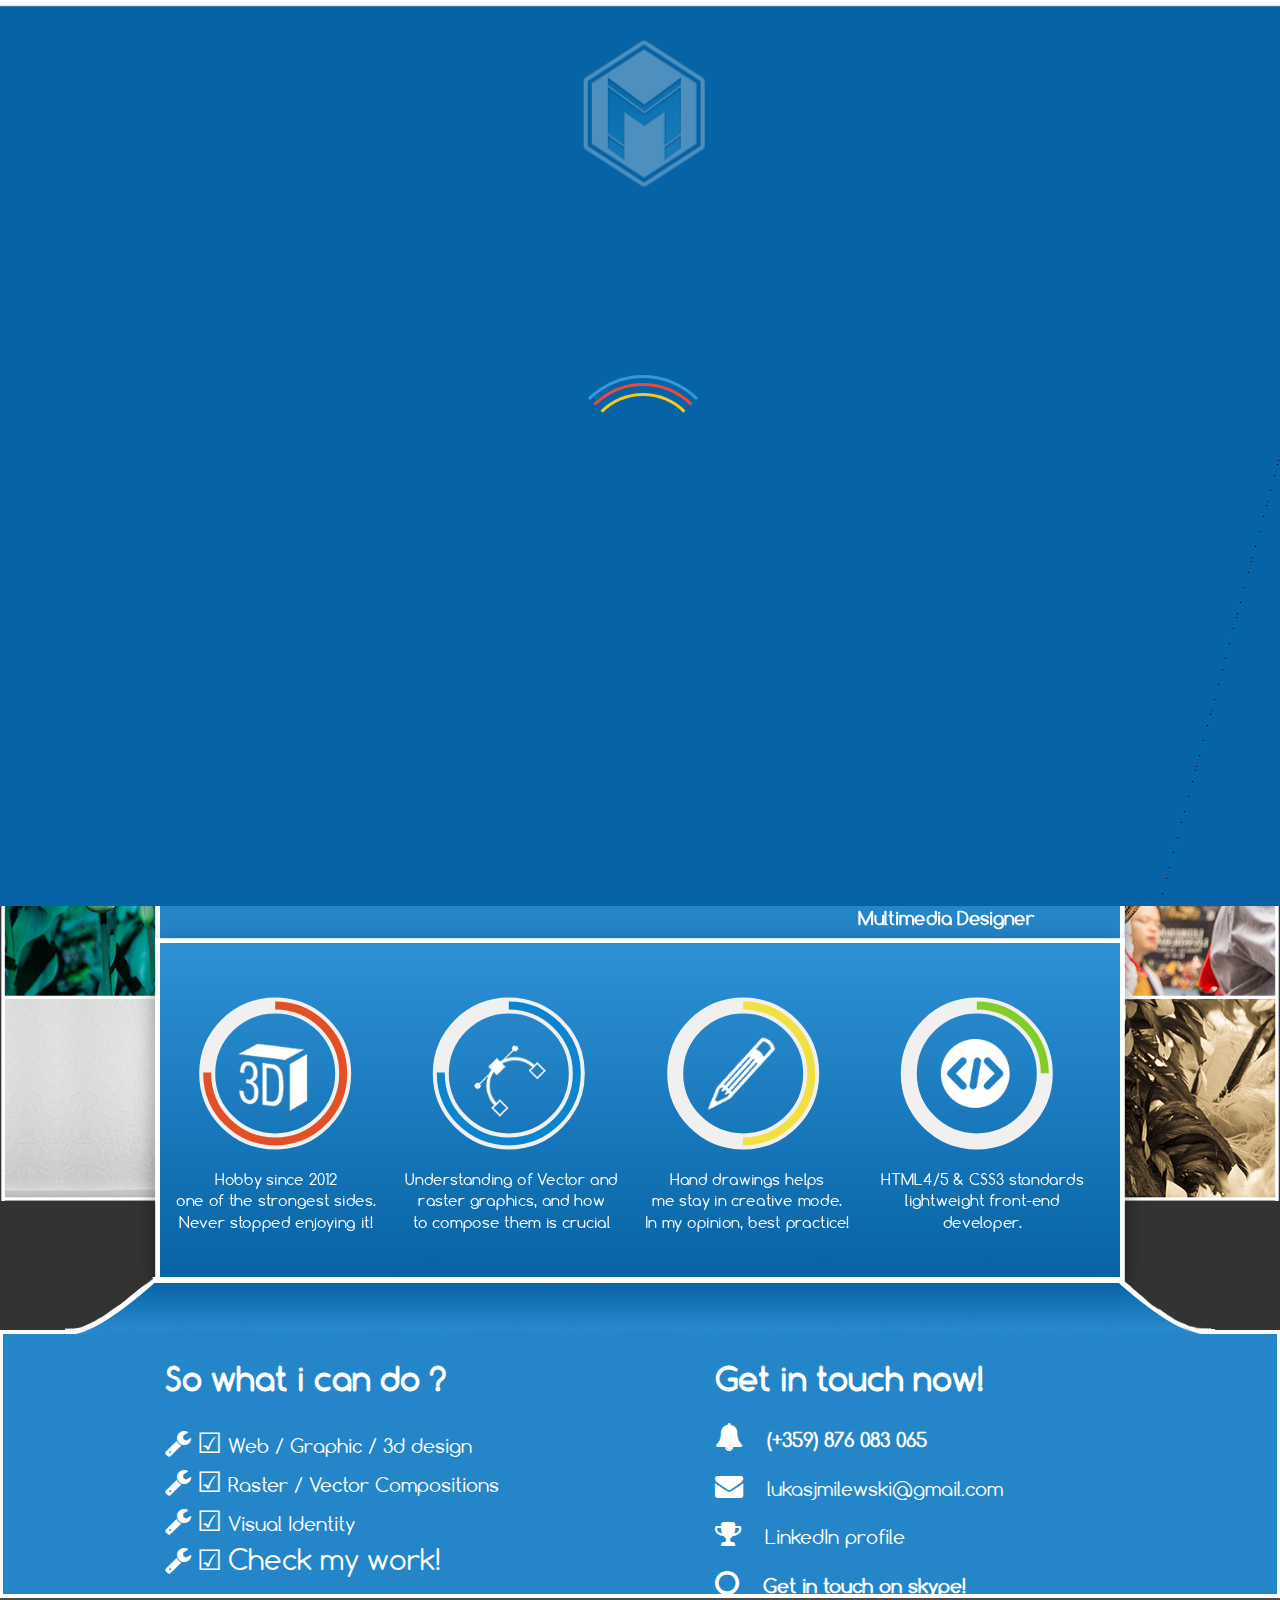
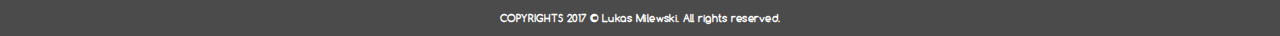
==== commit e60547dd: "Update index.html" ====
--- a/index.html
+++ b/index.html
@@ -7,9 +7,11 @@
                 <meta name="description" content="This is my personal website" />
                 <meta name="keywords" content="Web designer , webdesignm web design , frontend developer , multimedia designer, graphic designer, grafisk designer , 3d , internship student from europe, 3d art, freelance designer, posters, logos, vector bitmap graphics, junior freelance designer ,
                                         prywatny freelancer , prywatny grafik komputerowy podkarpackie , grafik komputerowy podkarpackie , freelancer podkarpacke , webdesigner podkarpackie , freelance web designer , grafik do wynajęcia , szukam grafika komputerowego, szukam grafika komputerowego na podkarpaciu , prywatni graficy na podkarpaciu , prywatny grafik komputerowy podkarpacie
- />
-
-
+ " />
+
+				<meta http-equiv='cache-control' content='no-cache'> 
+				<meta http-equiv='expires' content='0'> 
+				<meta http-equiv='pragma' content='no-cache'>
                  <meta name="viewport" content="width=device-width, initial-scale=1">
 
                 <link rel="Stylesheet" type="text/css" href="css/styles.css" />
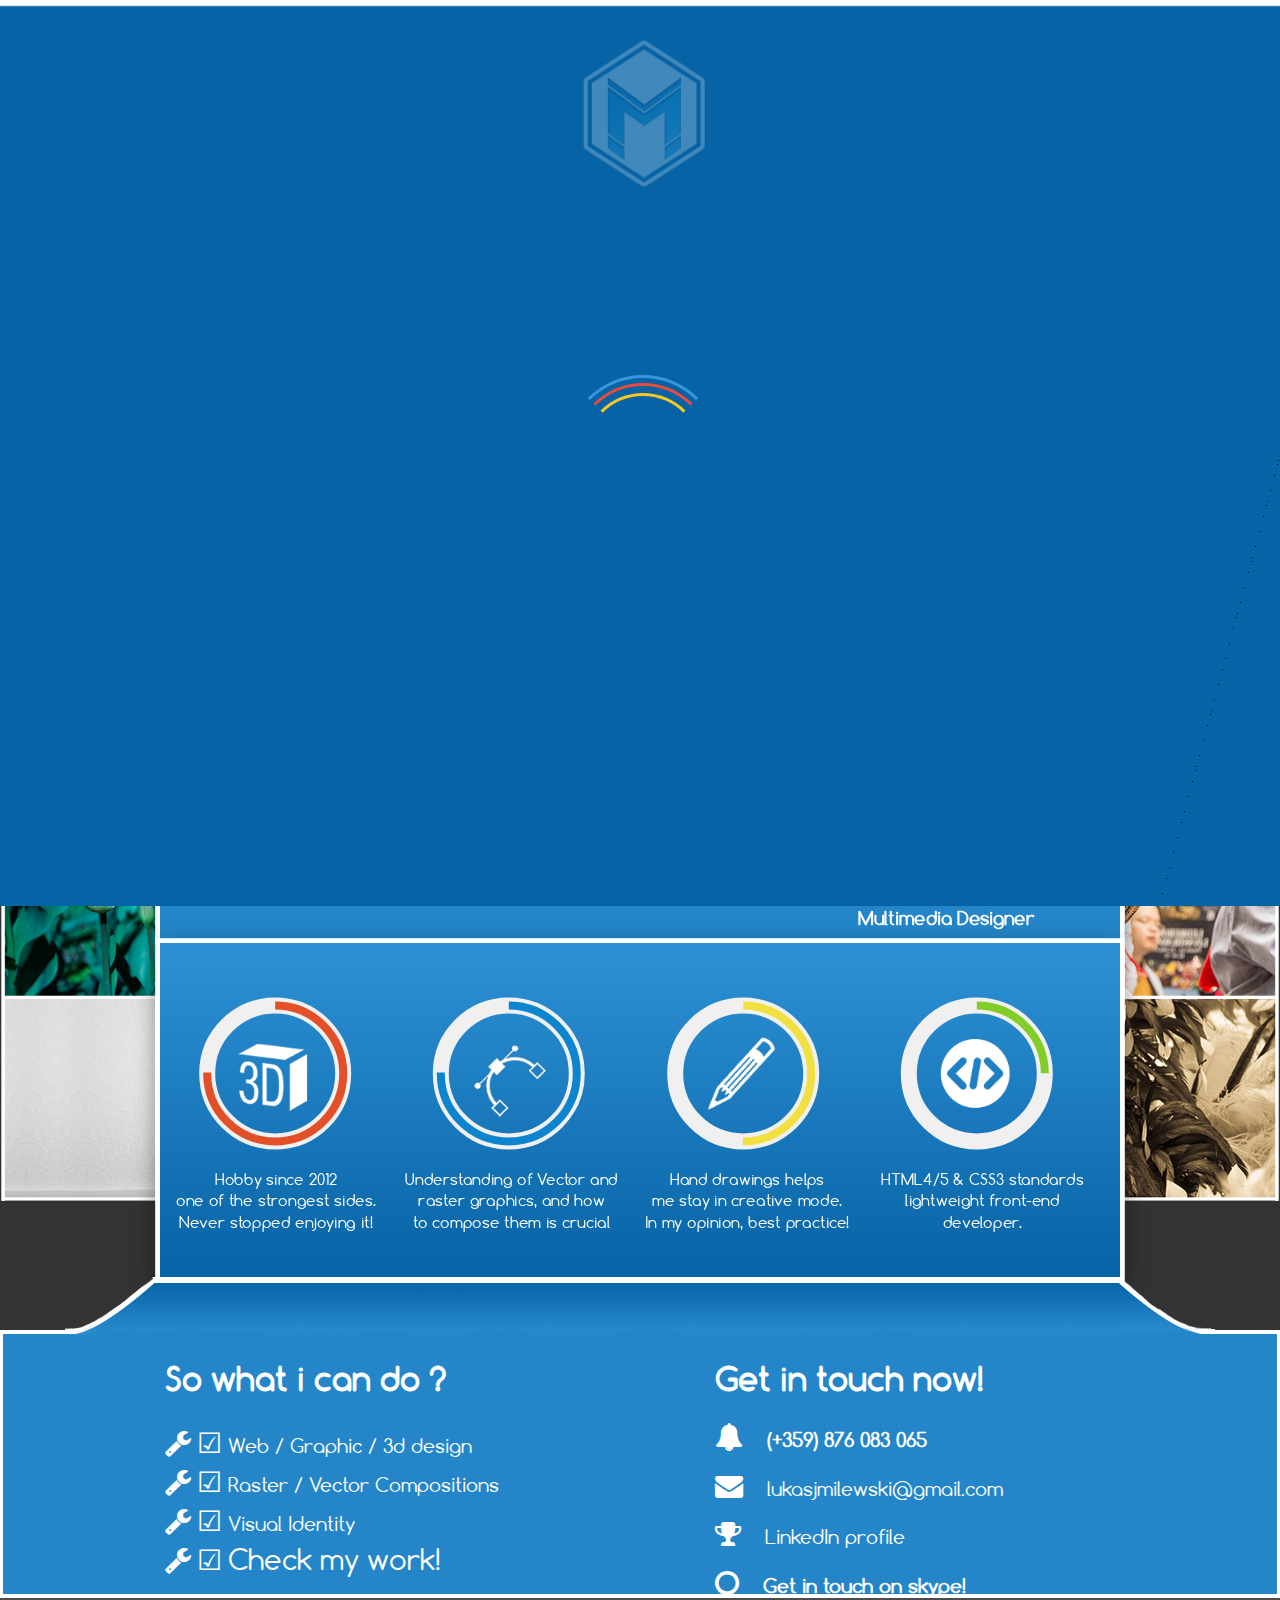
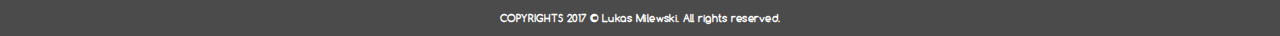
==== commit f07d8192: "Update index.html" ====
--- a/index.html
+++ b/index.html
@@ -5,9 +5,10 @@
 			<title>Lukas Jan Milewski Personal Website</title>
                 <meta name="robots" content="index" />
                 <meta name="description" content="This is my personal website" />
-                <meta name="keywords" content="Web designer , webdesignm web design , frontend developer , multimedia designer, graphic designer, grafisk designer , 3d , internship student from europe, 3d art, freelance designer, posters, logos, vector bitmap graphics, junior freelance designer ,
-                                        prywatny freelancer , prywatny grafik komputerowy podkarpackie , grafik komputerowy podkarpackie , freelancer podkarpacke , webdesigner podkarpackie , freelance web designer , grafik do wynajęcia , szukam grafika komputerowego, szukam grafika komputerowego na podkarpaciu , prywatni graficy na podkarpaciu , prywatny grafik komputerowy podkarpacie
- " />
+                <meta name="keywords" content="Web designer , webdesign web design , frontend developer , multimedia designer, 
+				graphic designer, grafisk designer , 3d , internship student from europe, 3d art, freelance designer, posters, 
+				logos, vector bitmap graphics, junior freelance designer , prywatny freelancer , prywatny grafik komputerowy podkarpackie , grafik komputerowy podkarpackie , freelancer podkarpacke , webdesigner podkarpackie , freelance web designer , grafik do wynajęcia , szukam grafika komputerowego, szukam grafika komputerowego 
+				na podkarpaciu , prywatni graficy na podkarpaciu , prywatny grafik komputerowy podkarpacie" />
 
 				<meta http-equiv='cache-control' content='no-cache'> 
 				<meta http-equiv='expires' content='0'> 
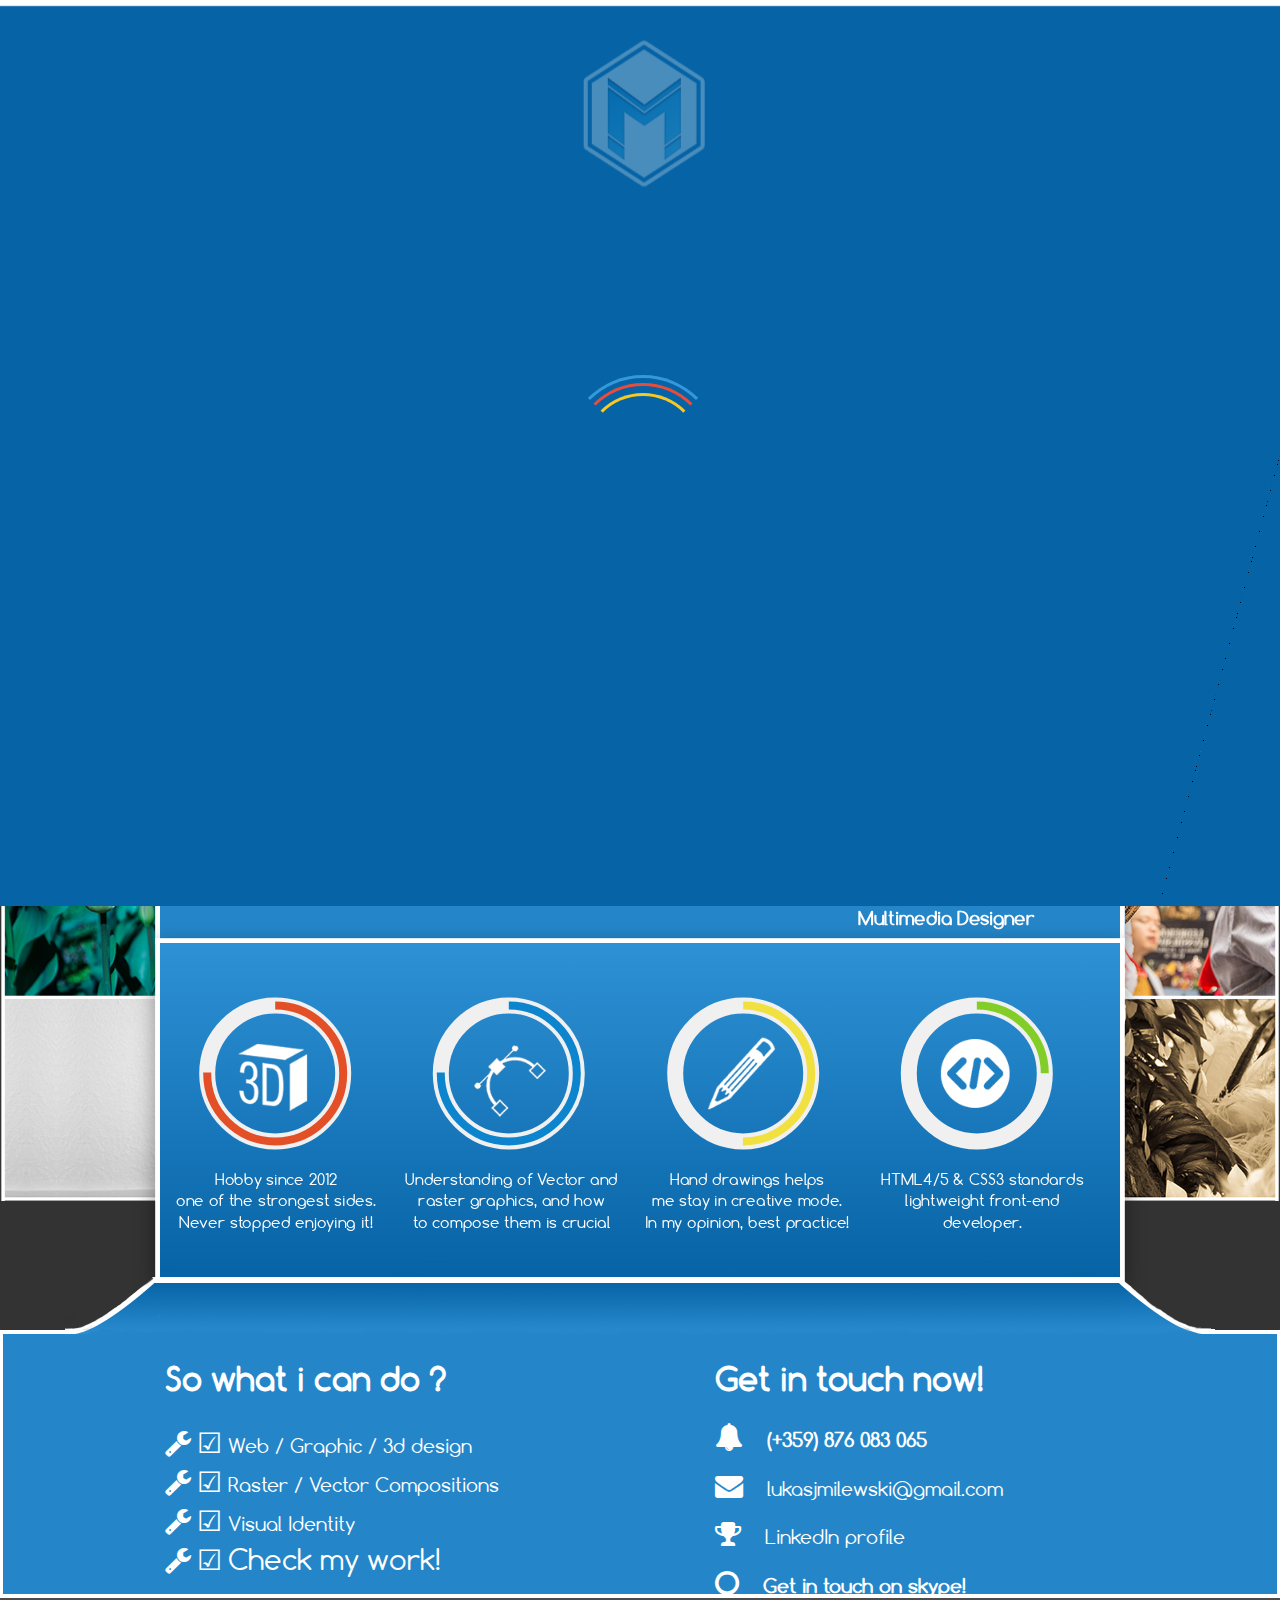
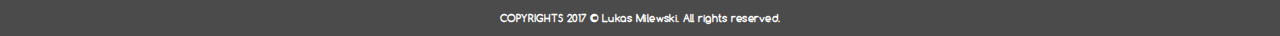
==== commit b9811abf: "Update index.html" ====
--- a/index.html
+++ b/index.html
@@ -221,7 +221,7 @@
                                     <p>Currently living in: <img src="img/flag.svg" class="flag flag-bg" alt="Bulgaria" /> </p>
                                     <p>Bulgaria, Sofia</p>
                                     <p>I always develop, learn, share knowledge and experience.</p>
-                                    <p>Enjoy! ;)</p>
+                                    <p>Enjoy! </p>
                                 </h3>
 
                             </div>
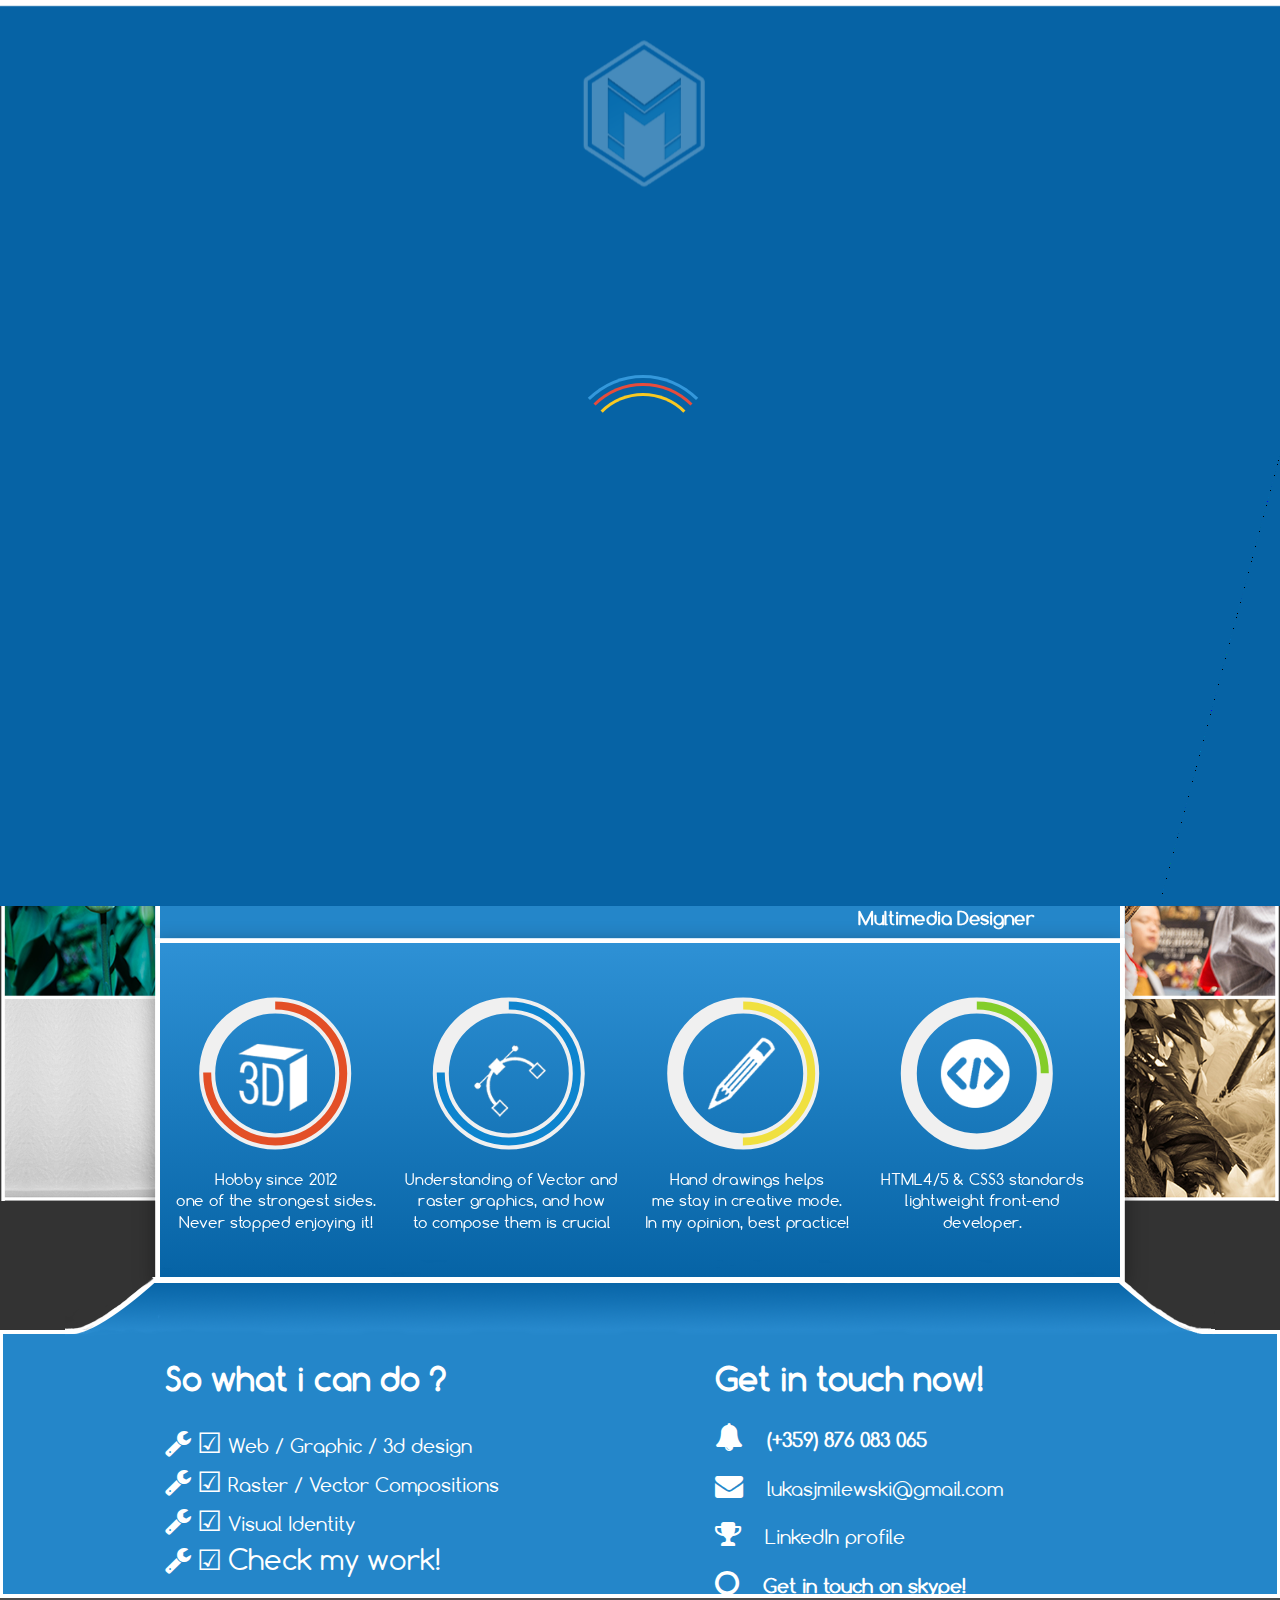
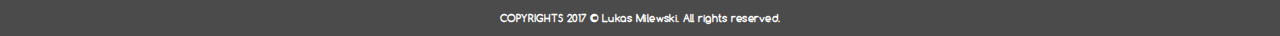
==== commit 96fdb7c2: "testPush" ====
--- a/index.html
+++ b/index.html
@@ -221,7 +221,7 @@
                                     <p>Currently living in: <img src="img/flag.svg" class="flag flag-bg" alt="Bulgaria" /> </p>
                                     <p>Bulgaria, Sofia</p>
                                     <p>I always develop, learn, share knowledge and experience.</p>
-                                    <p>Enjoy! </p>
+                                    <p>Enjoy...! </p>
                                 </h3>
 
                             </div>
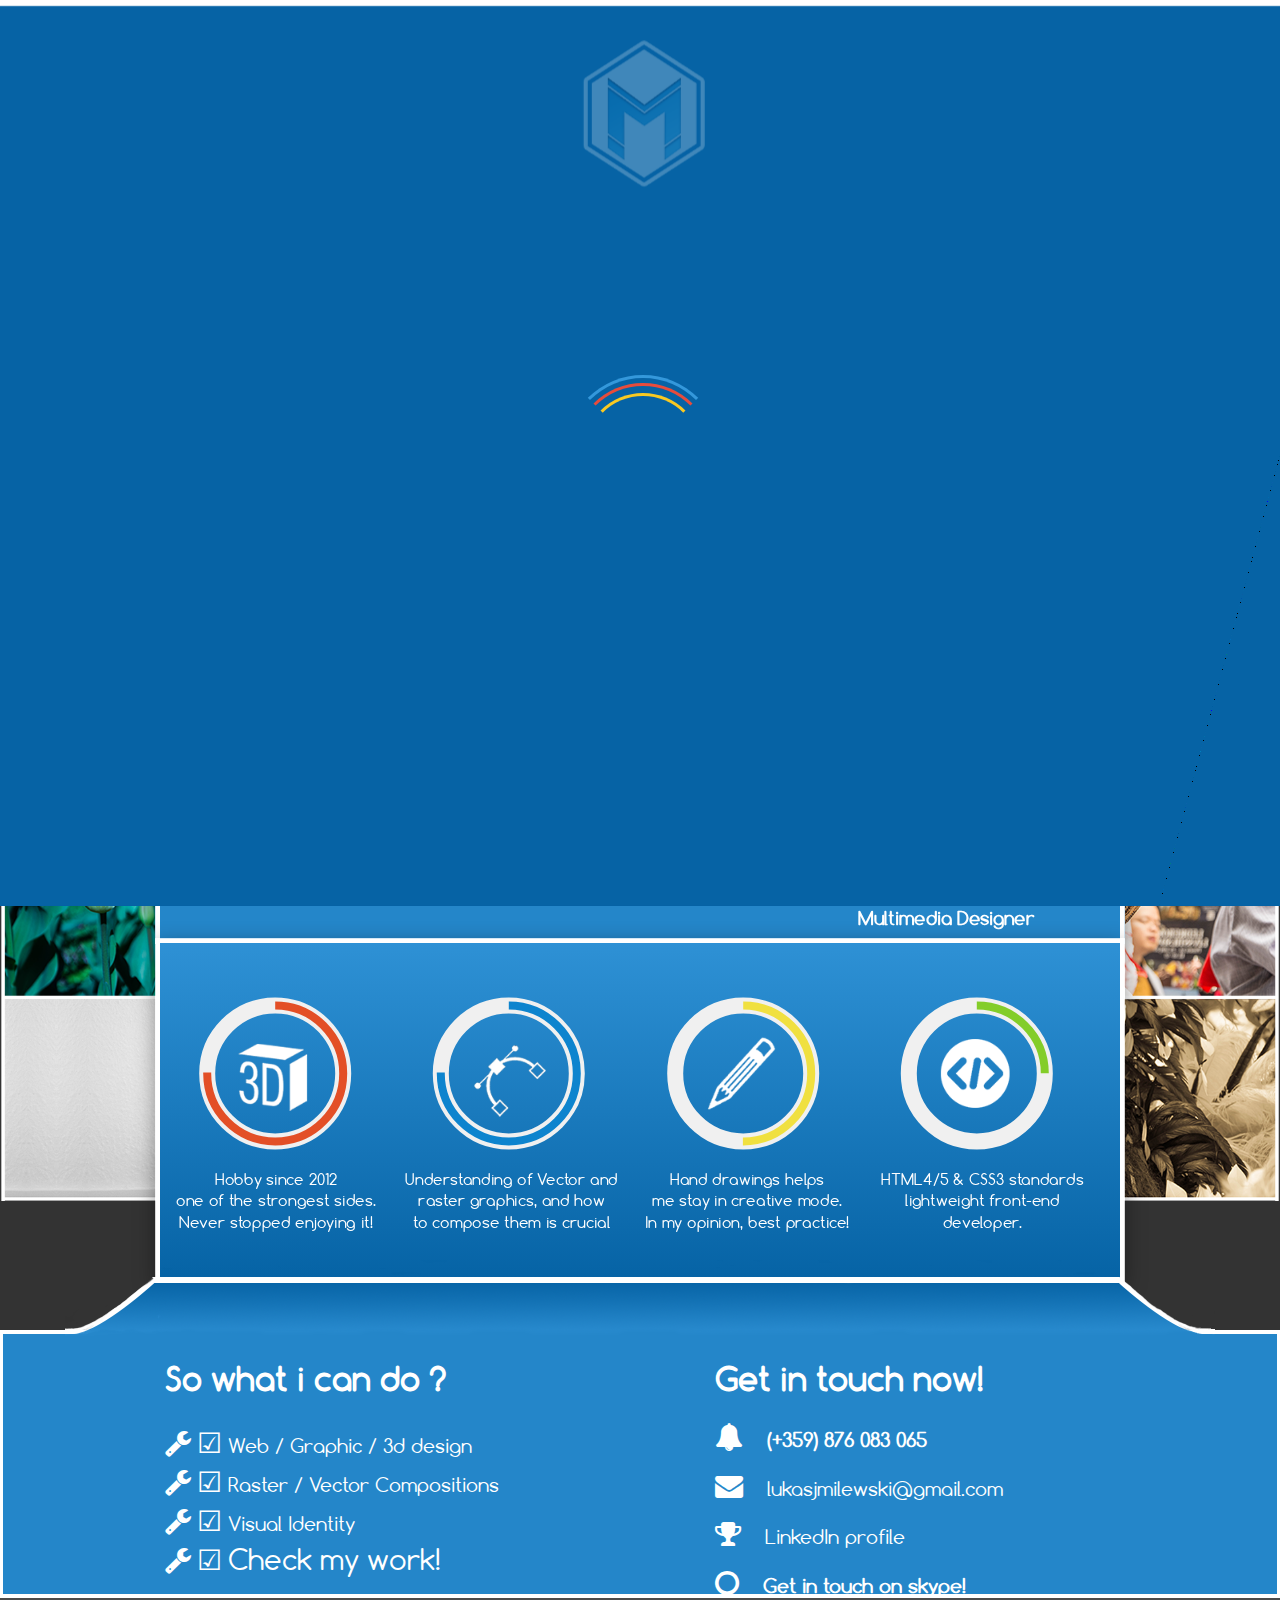
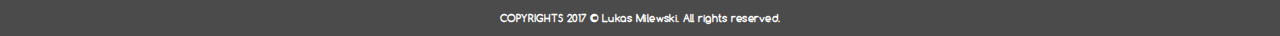
==== commit 6f0d26ae: "Update index.html" ====
--- a/index.html
+++ b/index.html
@@ -221,7 +221,7 @@
                                     <p>Currently living in: <img src="img/flag.svg" class="flag flag-bg" alt="Bulgaria" /> </p>
                                     <p>Bulgaria, Sofia</p>
                                     <p>I always develop, learn, share knowledge and experience.</p>
-                                    <p>Enjoy...! </p>
+                                    <p>Enjoy! </p>
                                 </h3>
 
                             </div>
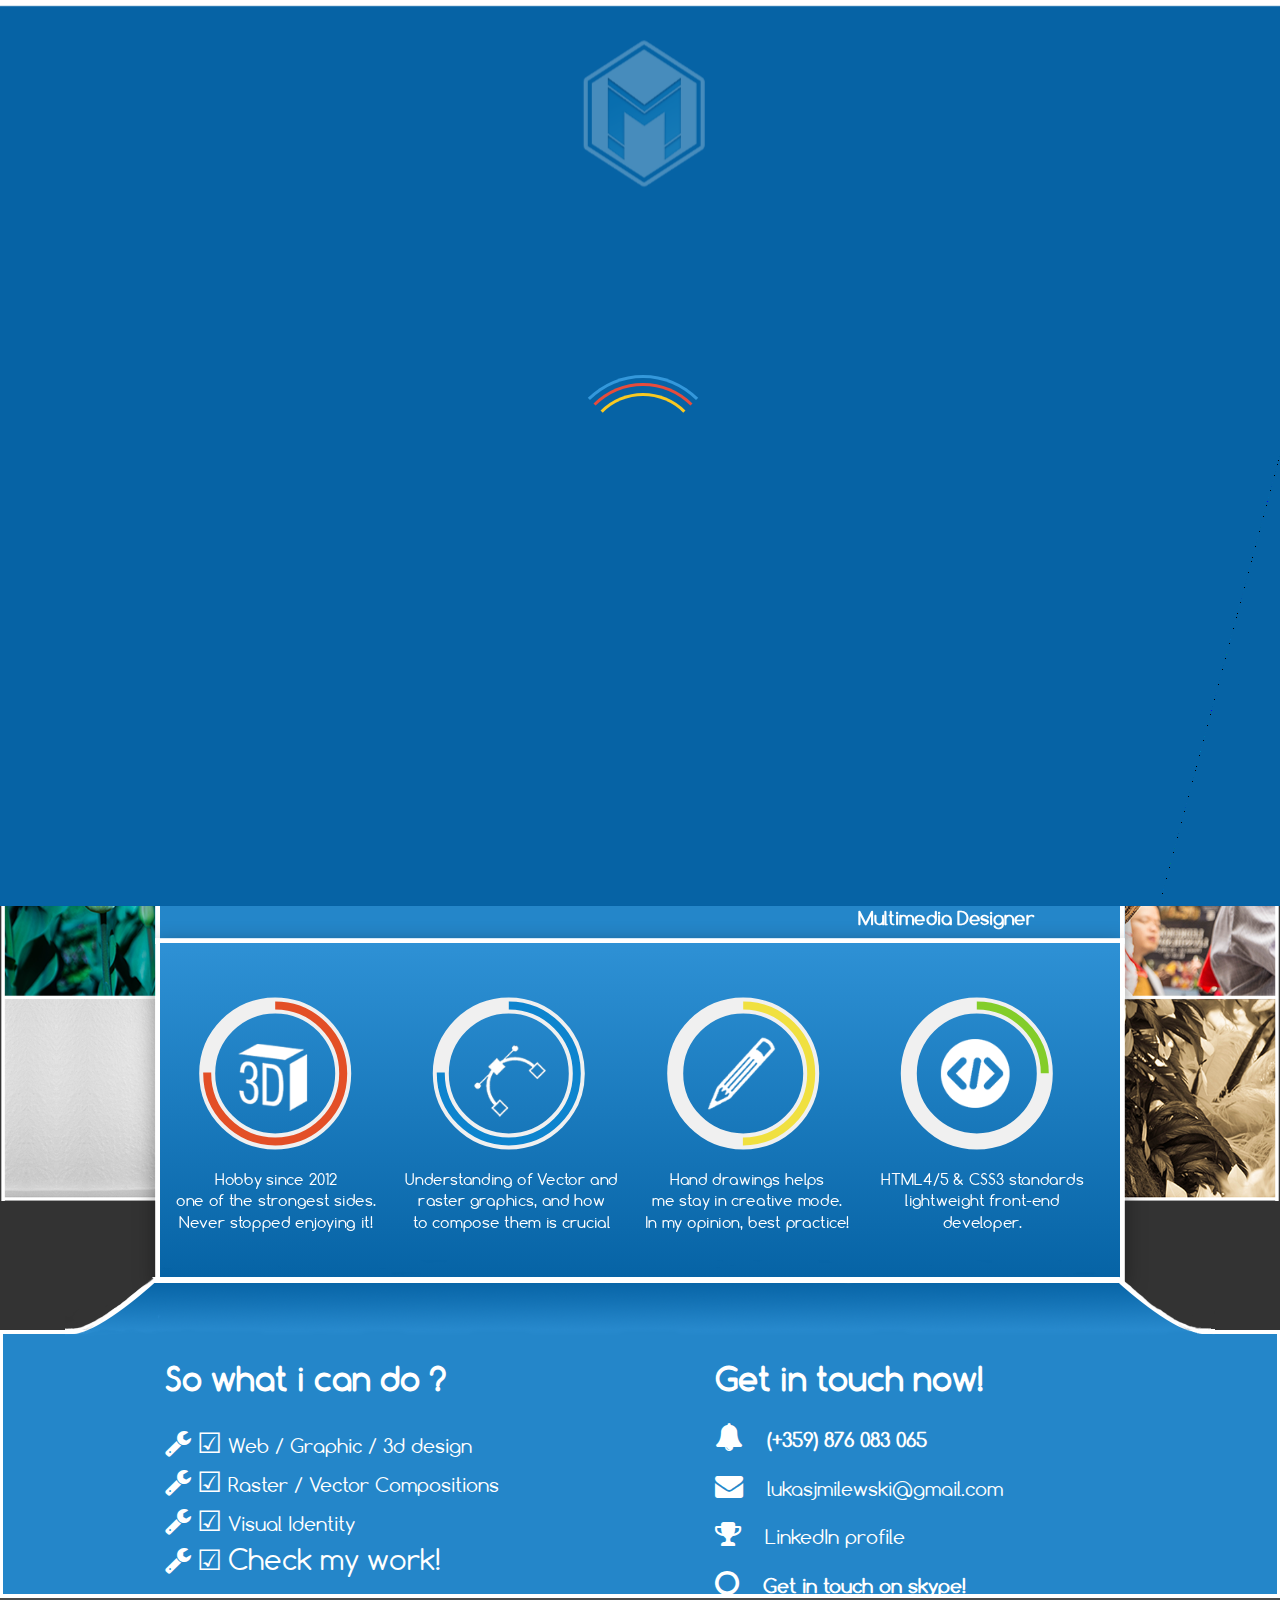
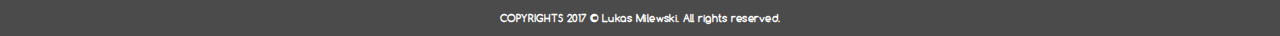
==== commit c35f8867: "Update index.html" ====
--- a/index.html
+++ b/index.html
@@ -221,7 +221,7 @@
                                     <p>Currently living in: <img src="img/flag.svg" class="flag flag-bg" alt="Bulgaria" /> </p>
                                     <p>Bulgaria, Sofia</p>
                                     <p>I always develop, learn, share knowledge and experience.</p>
-                                    <p>Enjoy! </p>
+                                    <p>Enjoy! gitTest </p>
                                 </h3>
 
                             </div>
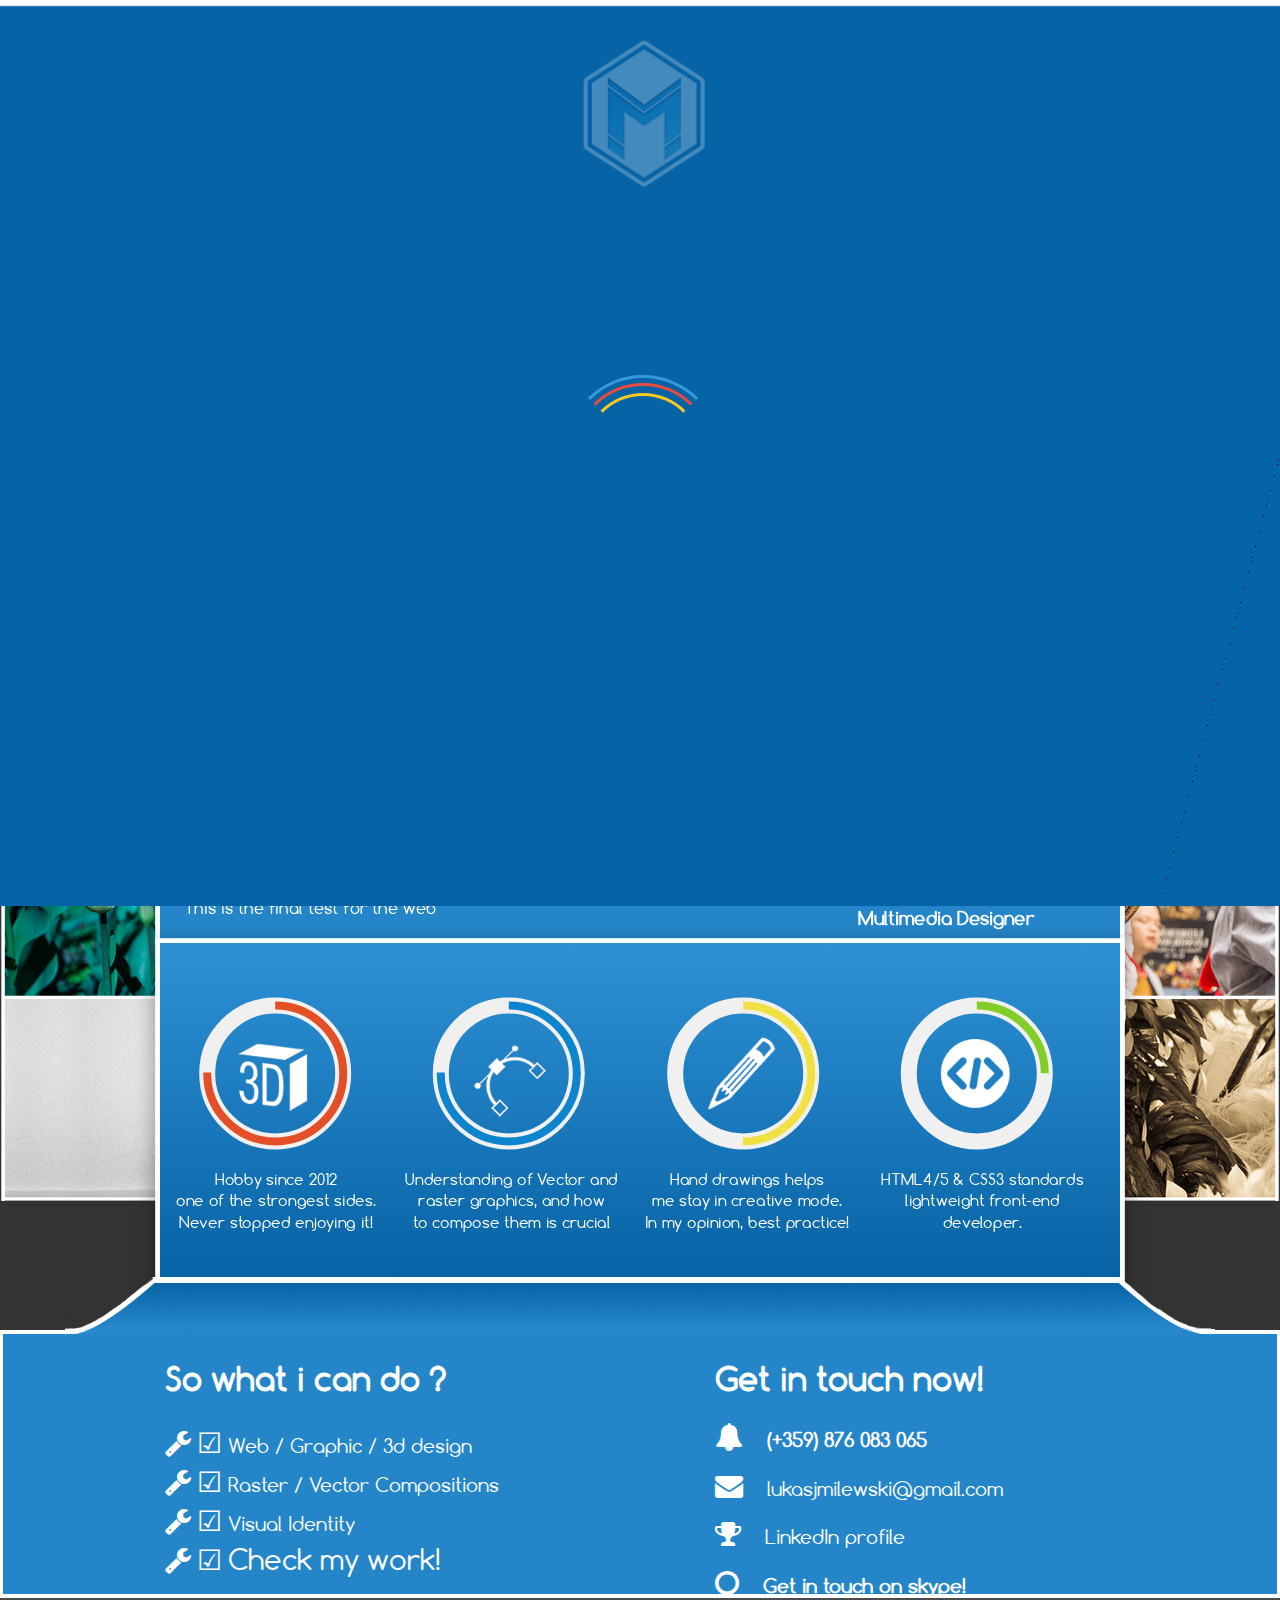
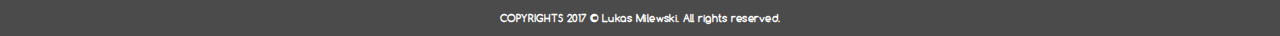
==== commit 65dd9d49: "testing" ====
--- a/index.html
+++ b/index.html
@@ -222,6 +222,7 @@
                                     <p>Bulgaria, Sofia</p>
                                     <p>I always develop, learn, share knowledge and experience.</p>
                                     <p>Enjoy! gitTest </p>
+									<p>This is the final test for the web</p>
                                 </h3>
 
                             </div>
